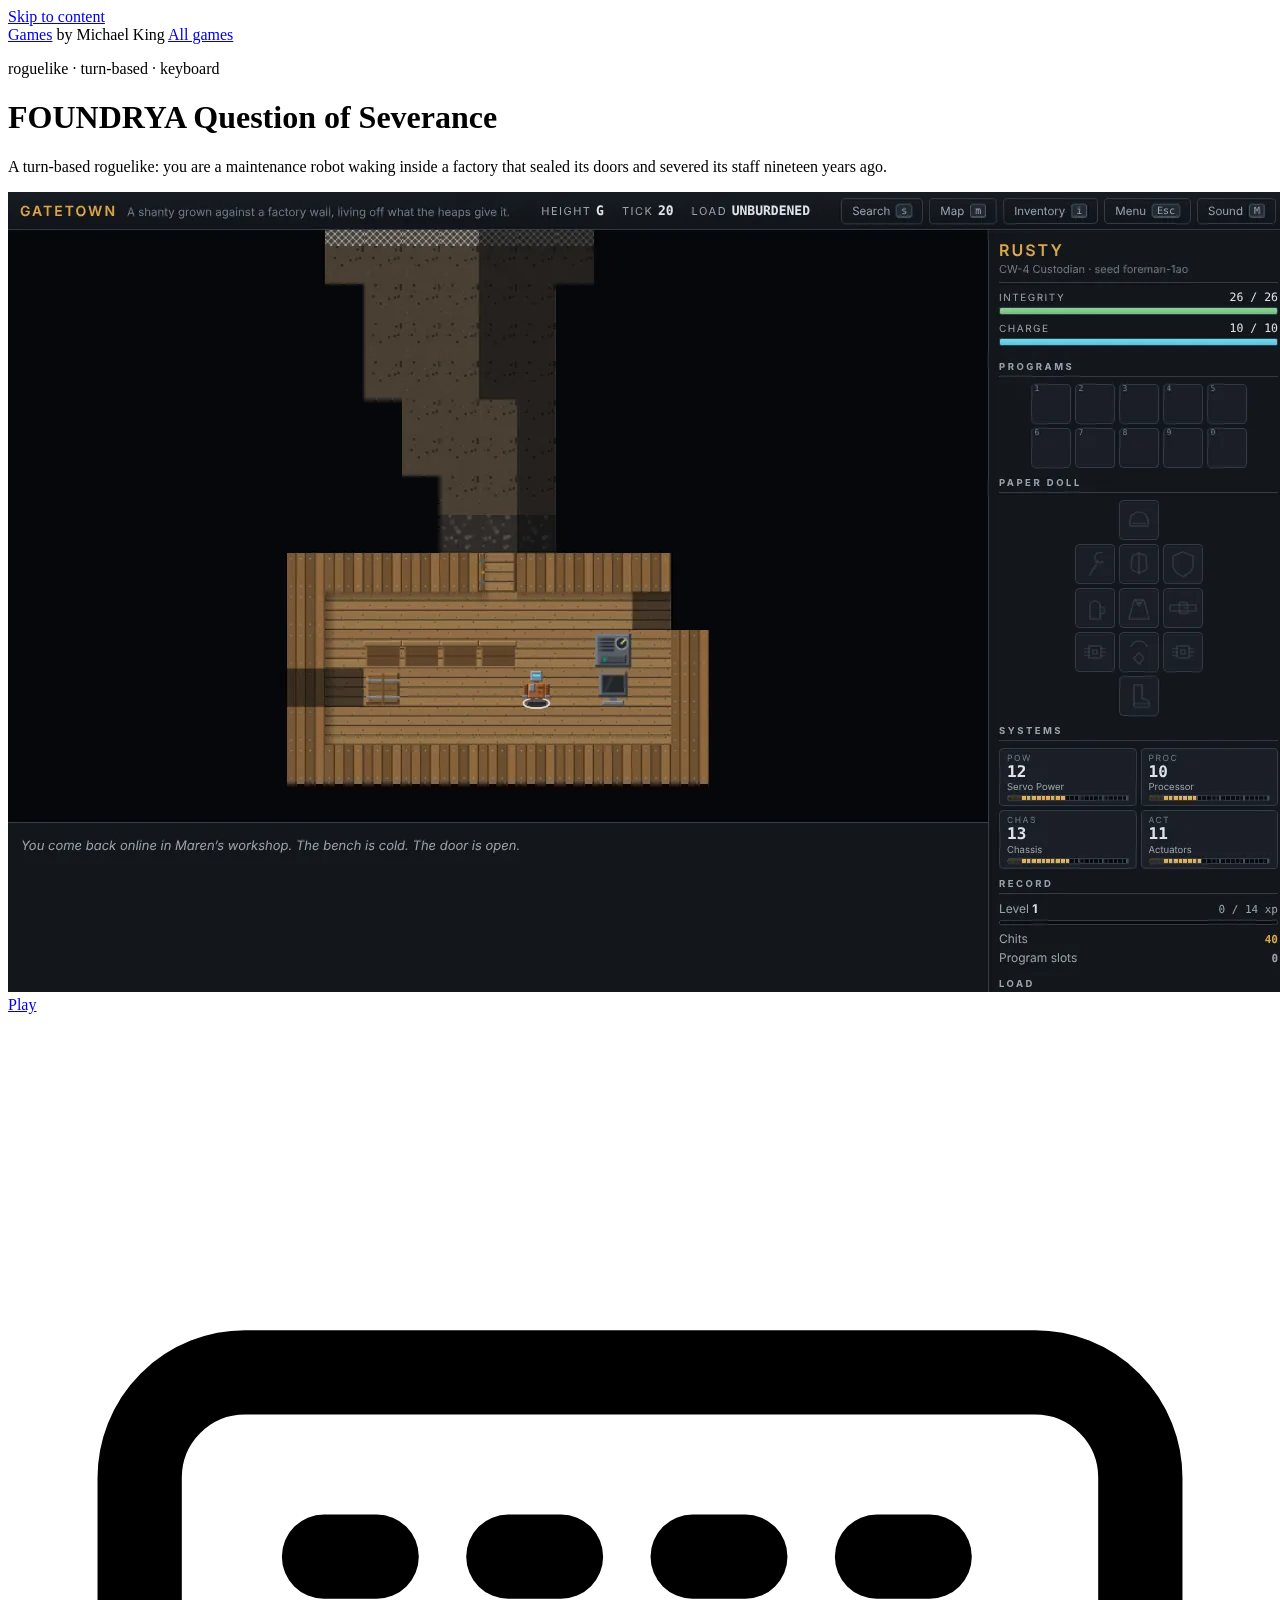
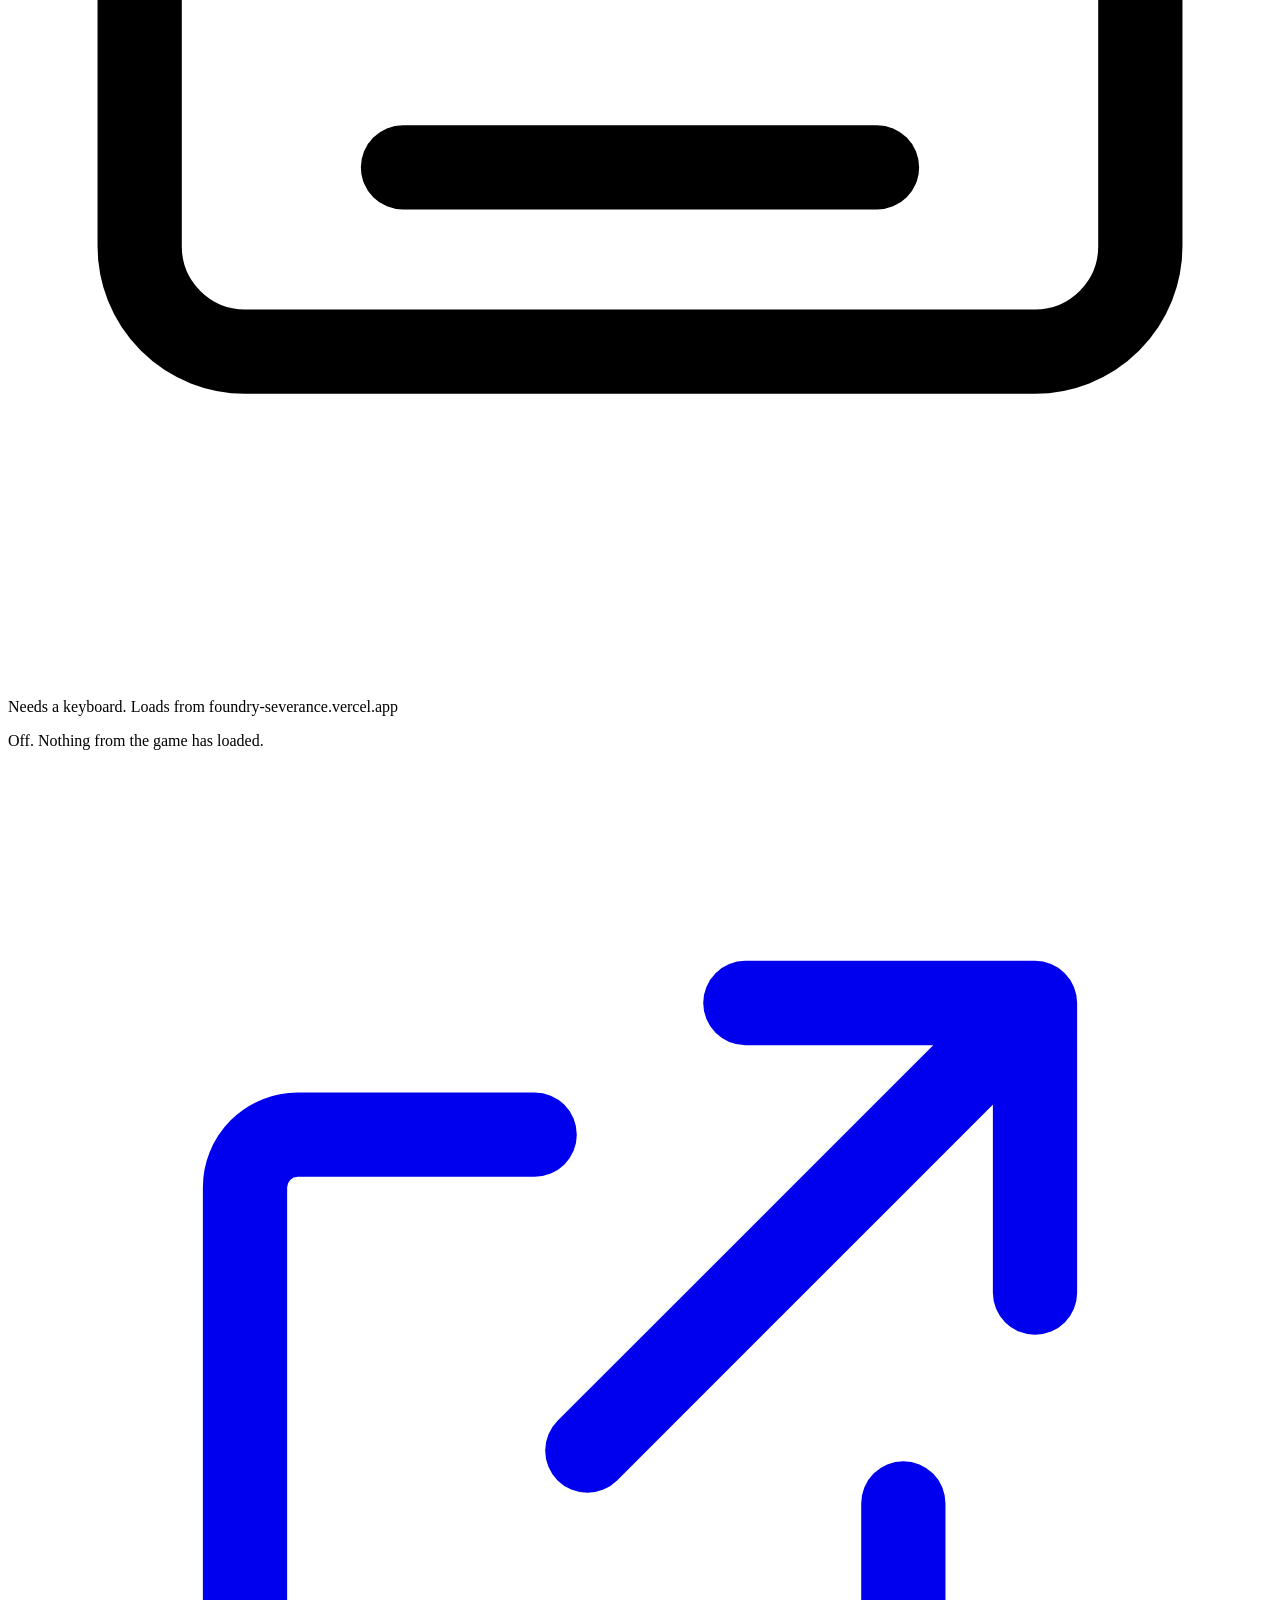
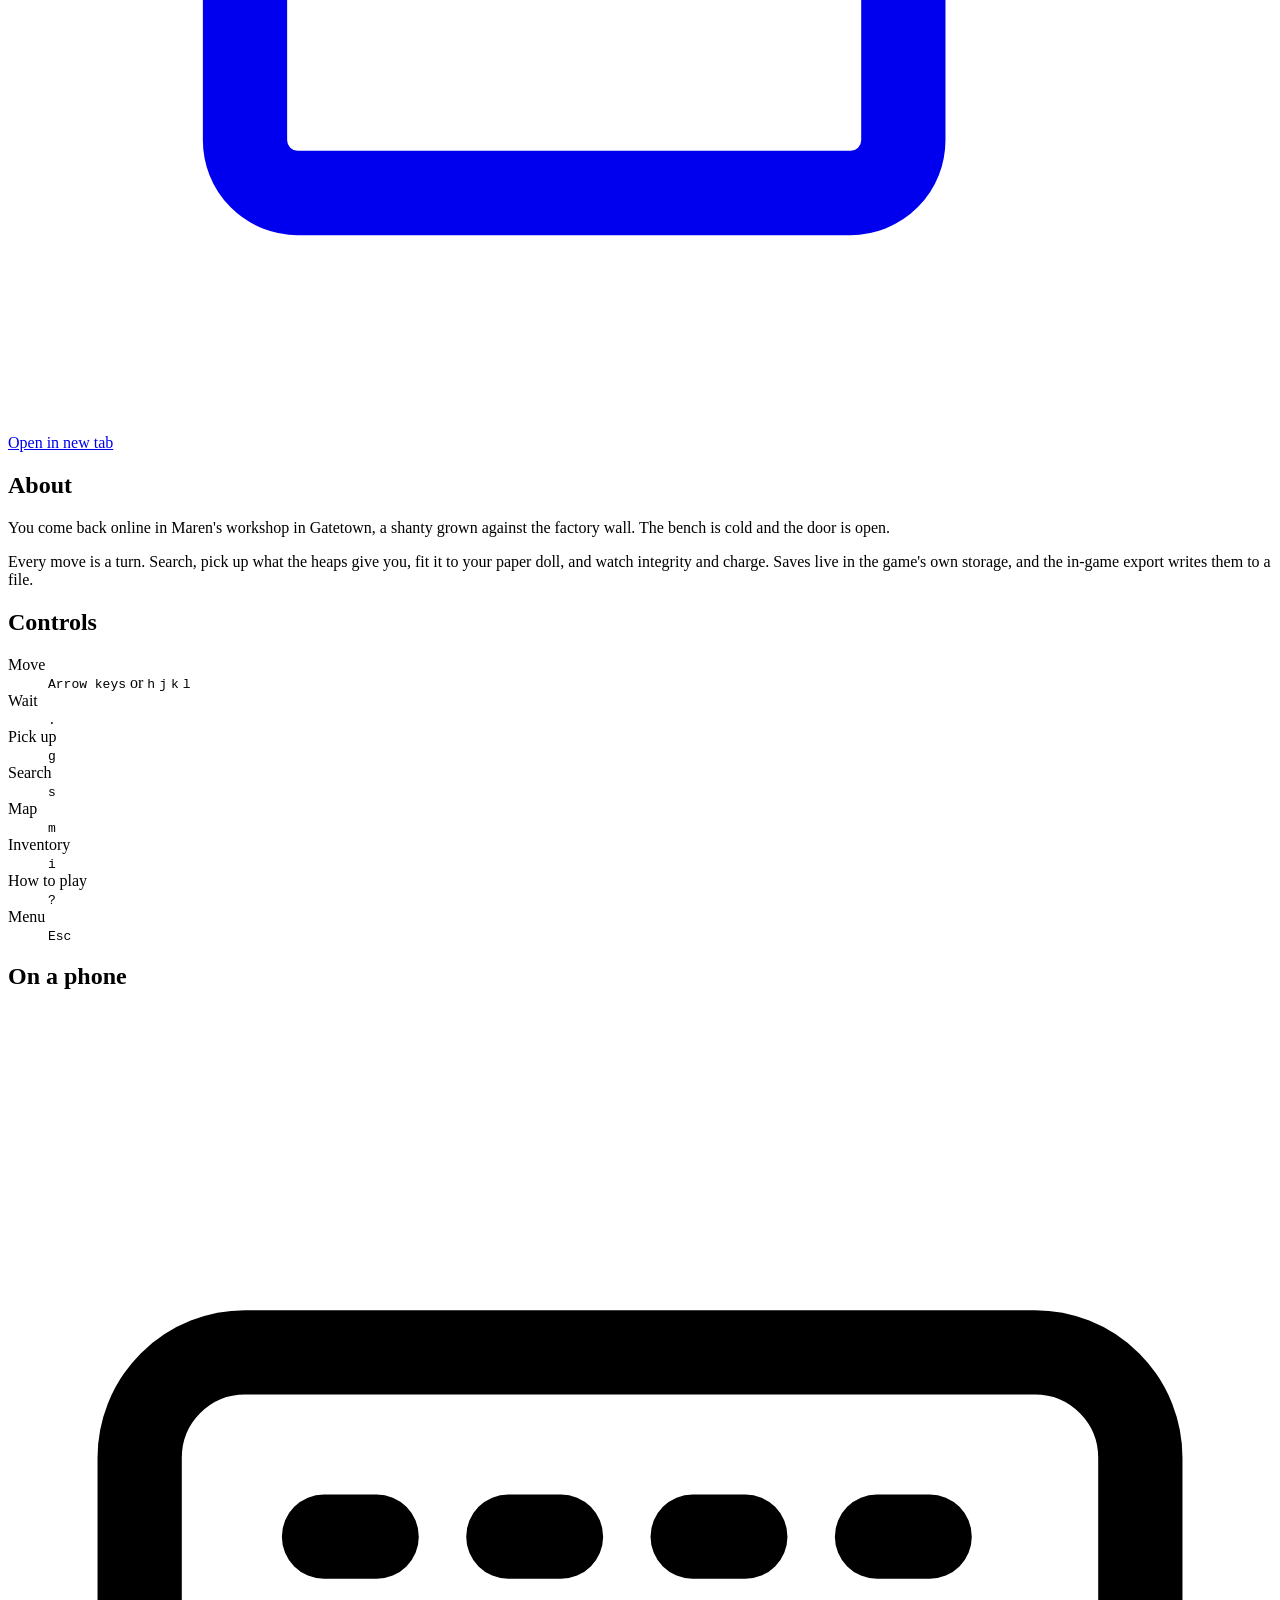
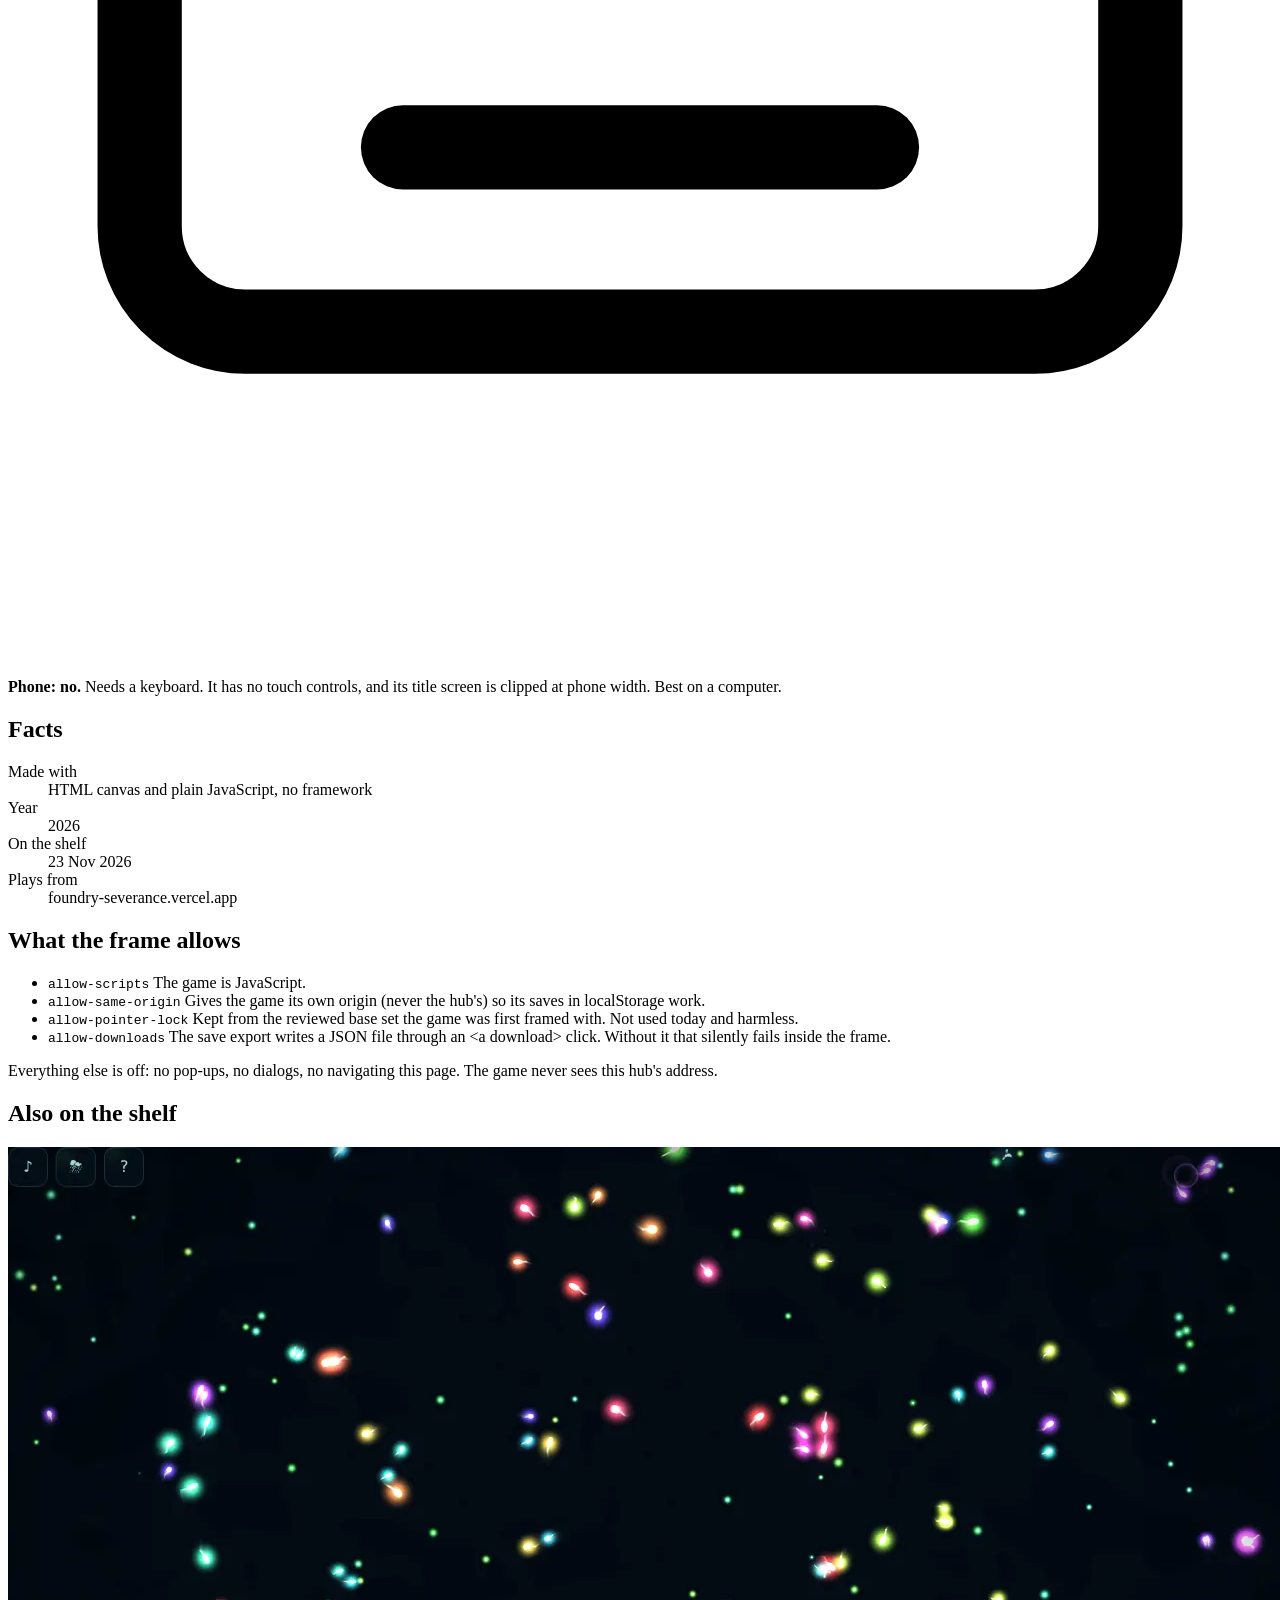
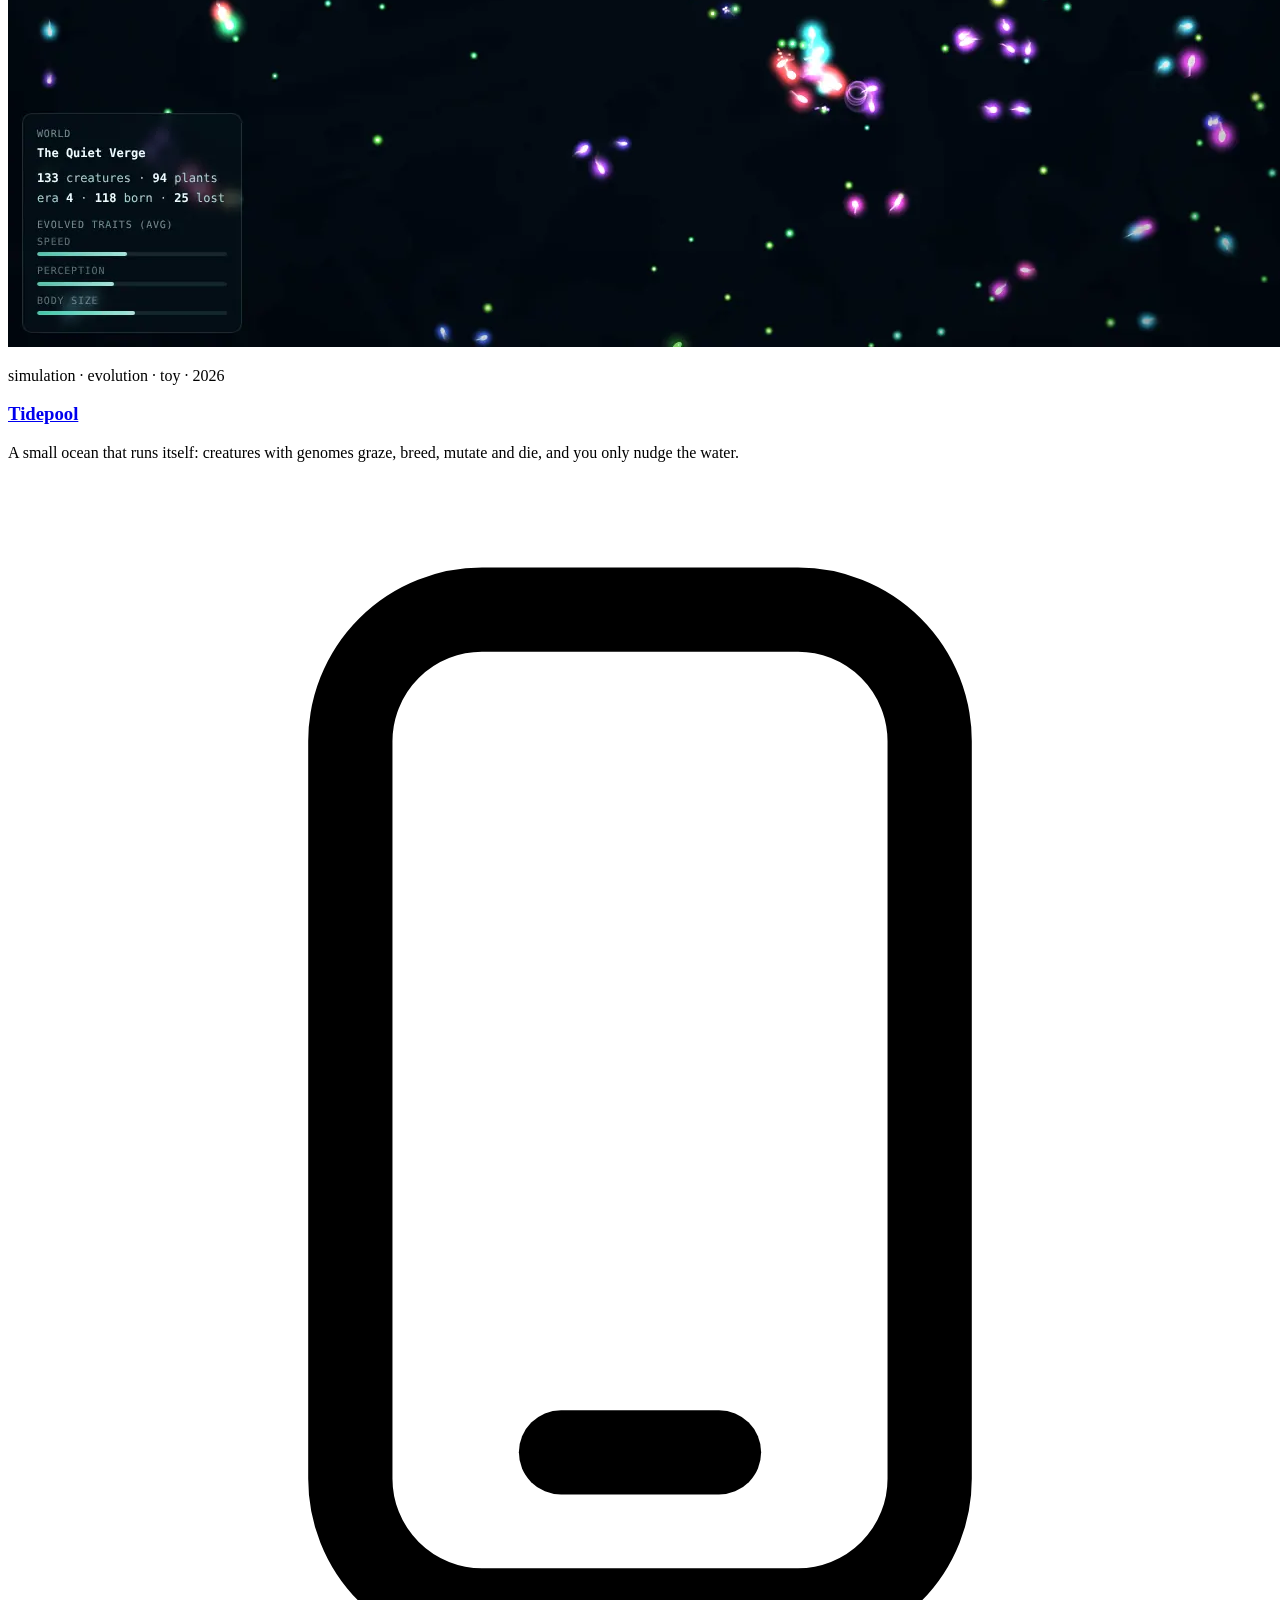
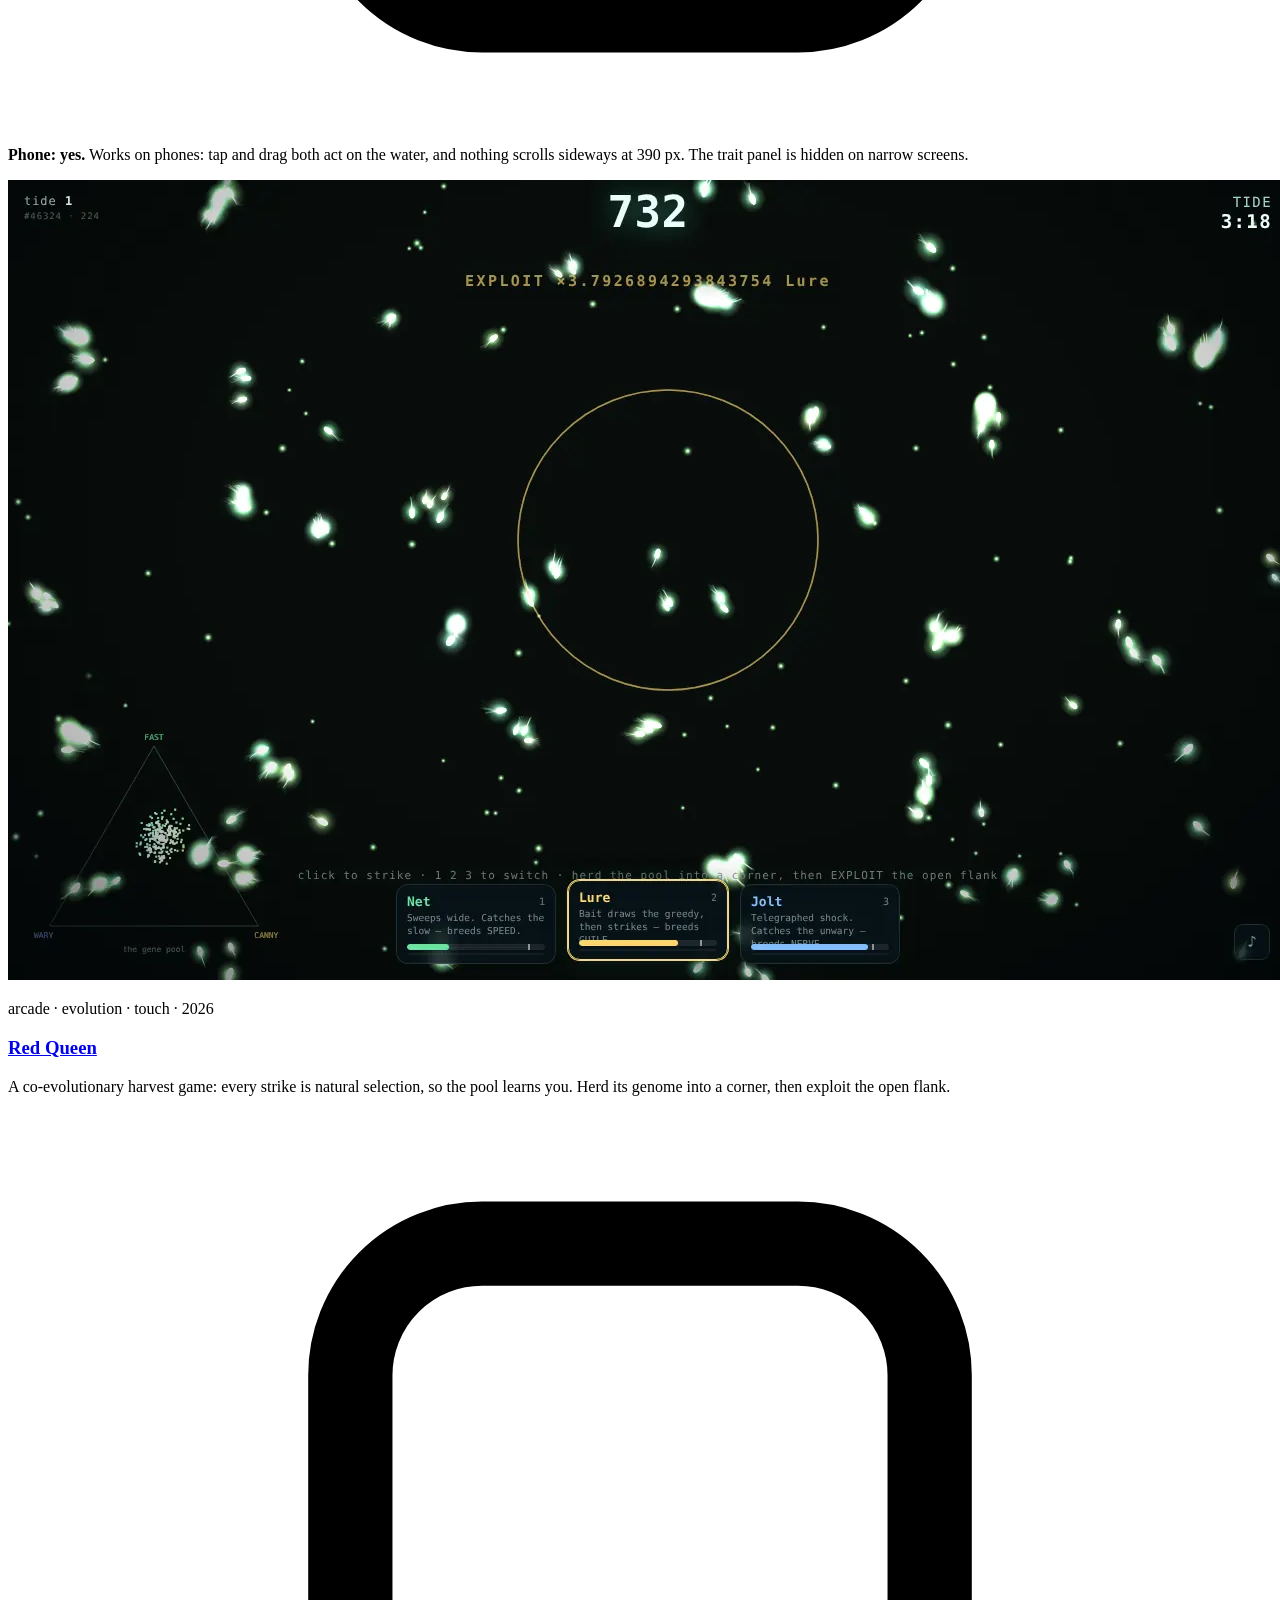
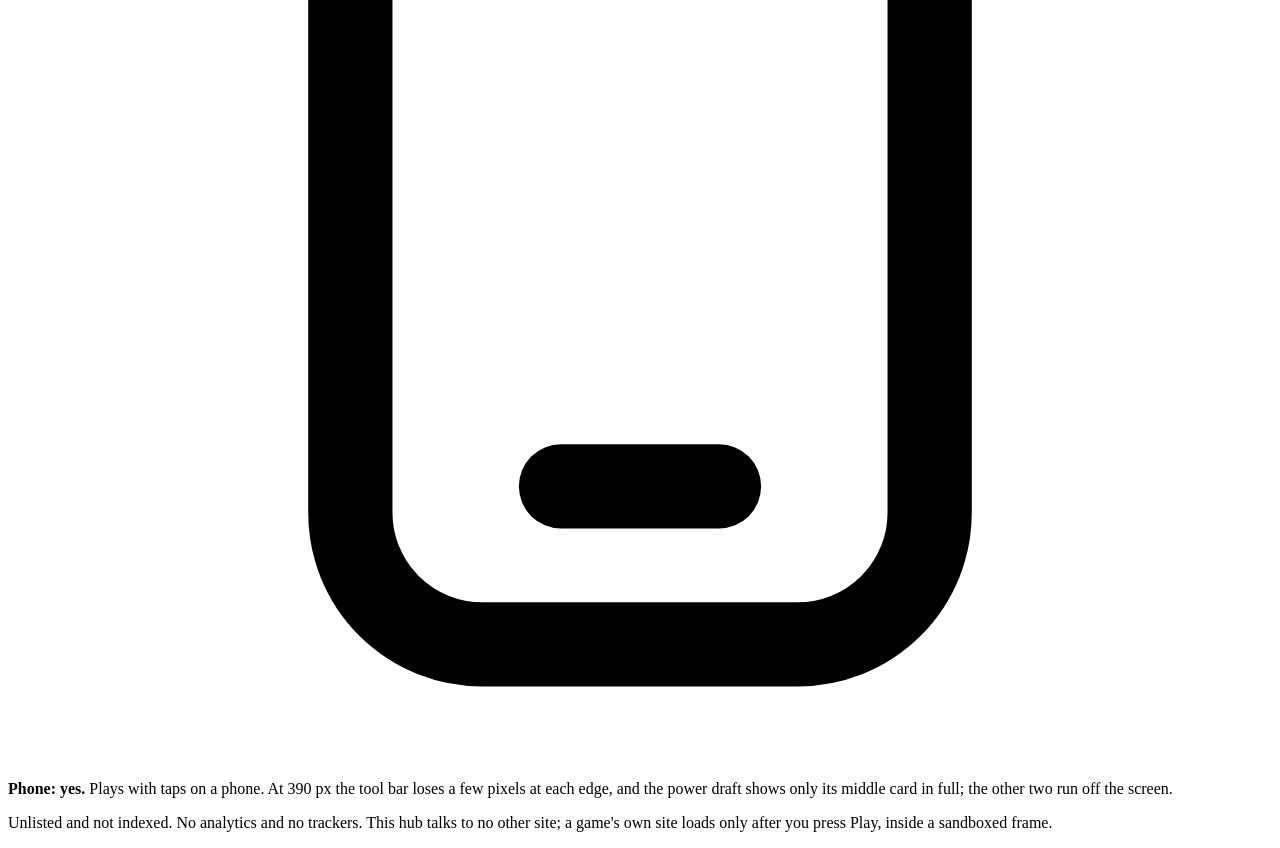
==== public/foundry-severance/index.html @ db38a4b6 "Games hub: manifest-driven static site for games.michaelking.systems Three published games (FOUNDRY," ====
<!doctype html>
<html lang="en">
<head>
<meta charset="utf-8">
<meta name="viewport" content="width=device-width, initial-scale=1">
<meta name="robots" content="noindex, nofollow">
<meta name="referrer" content="no-referrer">
<meta name="color-scheme" content="light dark">
<title>FOUNDRY: A Question of Severance · Games</title>
<meta name="description" content="A turn-based roguelike: you are a maintenance robot waking inside a factory that sealed its doors and severed its staff nineteen years ago.">
<link rel="icon" href="/icon.svg" type="image/svg+xml">
<link rel="preload" href="/fonts/big-shoulders-display-800.woff2" as="font" type="font/woff2" crossorigin>
<link rel="preload" href="/fonts/atkinson-hyperlegible-next-var.woff2" as="font" type="font/woff2" crossorigin>
<link rel="stylesheet" href="/style.css">
<script src="/hub.js" defer></script>
</head>
<body class="p-game">
<a class="skip" href="#main">Skip to content</a>
<header class="mast">
  <a class="brand" href="/"><span class="brand-led" aria-hidden="true"></span><span class="brand-word">Games</span></a>
  <span class="mast-by">by Michael King</span>
  <a class="mast-back" href="/">All games</a>
</header>
<main id="main" class="game g-foundry-severance mob-no">
<div class="game-head">
  <p class="kicker">roguelike · turn-based · keyboard</p>
  <h1 class="game-title">FOUNDRY<span class="game-sub">A Question of Severance</span></h1>
  <p class="game-line">A turn-based roguelike: you are a maintenance robot waking inside a factory that sealed its doors and severed its staff nineteen years ago.</p>
</div>
<section class="console" aria-label="Play FOUNDRY" data-console data-url="https://foundry-severance.vercel.app/" data-title="FOUNDRY: A Question of Severance" data-sandbox="allow-scripts allow-same-origin allow-pointer-lock allow-downloads" data-allow="">
  <div class="bezel">
    <div class="screen" data-screen>
      <img class="poster" src="/shots/foundry-severance.webp" width="1280" height="800" alt="FOUNDRY in play: a robot standing in a wooden workshop in Gatetown, with integrity, charge and systems panels on the right." fetchpriority="high" decoding="async">
      <div class="insert" data-insert>
        <a class="play" href="https://foundry-severance.vercel.app/" data-play><span class="play-led" aria-hidden="true"></span>Play</a>
        <p class="insert-note"><svg class="ico" viewBox="0 0 24 24" aria-hidden="true" focusable="false"><rect x="2.5" y="6.5" width="19" height="11" rx="2" fill="none" stroke="currentColor" stroke-width="1.6"/><path d="M6 10h1M9.5 10h1M13 10h1M16.5 10h1M7.5 14h9" stroke="currentColor" stroke-width="1.6" stroke-linecap="round"/></svg><span>Needs a keyboard.</span> Loads from <span class="mono">foundry-severance.vercel.app</span></p>
      </div>
      <button class="exit-fs" type="button" data-exit hidden>Exit full screen</button>
    </div>
  </div>
  <div class="deck">
    <span class="led" aria-hidden="true"></span>
    <p class="state" data-state role="status">Off. Nothing from the game has loaded.</p>
    <div class="deck-btns">
      <button type="button" data-fs hidden>Full screen</button>
      <button type="button" class="stop" data-stop hidden>Stop</button>
      <a class="newtab" href="https://foundry-severance.vercel.app/" target="_blank" rel="noopener noreferrer"><svg class="ico" viewBox="0 0 24 24" aria-hidden="true" focusable="false"><path d="M14 4.5h5.5V10M19.5 4.5 11 13M17 14v4.5a1 1 0 0 1-1 1H5.5a1 1 0 0 1-1-1V8a1 1 0 0 1 1-1H10" fill="none" stroke="currentColor" stroke-width="1.6" stroke-linecap="round" stroke-linejoin="round"/></svg>Open in new tab</a>
    </div>
  </div>
  <p class="hint" data-hint hidden>Keys go to the game. If they stop, click the game. In full screen, Esc leaves full screen first.</p>
</section>
<div class="game-body">
  <div class="game-main">
    <section class="about" aria-labelledby="about-h">
      <h2 class="sec-h" id="about-h">About</h2>
      <p>You come back online in Maren's workshop in Gatetown, a shanty grown against the factory wall. The bench is cold and the door is open.</p>
      <p>Every move is a turn. Search, pick up what the heaps give you, fit it to your paper doll, and watch integrity and charge. Saves live in the game's own storage, and the in-game export writes them to a file.</p>
    </section>
    <section class="controls" aria-labelledby="controls-h">
      <h2 class="sec-h" id="controls-h">Controls</h2>
      <dl class="keys">
        <div><dt>Move</dt><dd><kbd>Arrow keys</kbd> <span class="or">or</span> <kbd>h</kbd> <kbd>j</kbd> <kbd>k</kbd> <kbd>l</kbd></dd></div>
        <div><dt>Wait</dt><dd><kbd>.</kbd></dd></div>
        <div><dt>Pick up</dt><dd><kbd>g</kbd></dd></div>
        <div><dt>Search</dt><dd><kbd>s</kbd></dd></div>
        <div><dt>Map</dt><dd><kbd>m</kbd></dd></div>
        <div><dt>Inventory</dt><dd><kbd>i</kbd></dd></div>
        <div><dt>How to play</dt><dd><kbd>?</kbd></dd></div>
        <div><dt>Menu</dt><dd><kbd>Esc</kbd></dd></div>
      </dl>
    </section>
  </div>
  <aside class="rail">
    <section class="rail-card phone-card" aria-labelledby="phone-h">
      <h2 class="rail-h" id="phone-h">On a phone</h2>
      <p class="phone phone-no"><svg class="ico" viewBox="0 0 24 24" aria-hidden="true" focusable="false"><rect x="2.5" y="6.5" width="19" height="11" rx="2" fill="none" stroke="currentColor" stroke-width="1.6"/><path d="M6 10h1M9.5 10h1M13 10h1M16.5 10h1M7.5 14h9" stroke="currentColor" stroke-width="1.6" stroke-linecap="round"/></svg><span><b>Phone: no.</b> Needs a keyboard. It has no touch controls, and its title screen is clipped at phone width. Best on a computer.</span></p>
    </section>
    <section class="rail-card" aria-labelledby="facts-h">
      <h2 class="rail-h" id="facts-h">Facts</h2>
      <dl class="facts">
        <div><dt>Made with</dt><dd>HTML canvas and plain JavaScript, no framework</dd></div>
        <div><dt>Year</dt><dd>2026</dd></div>
        <div><dt>On the shelf</dt><dd>23 Nov 2026</dd></div>
        <div><dt>Plays from</dt><dd class="mono">foundry-severance.vercel.app</dd></div>
      </dl>
    </section>
    <section class="rail-card" aria-labelledby="frame-h">
      <h2 class="rail-h" id="frame-h">What the frame allows</h2>
      <ul class="flags">
        <li><code>allow-scripts</code> The game is JavaScript.</li>
        <li><code>allow-same-origin</code> Gives the game its own origin (never the hub's) so its saves in localStorage work.</li>
        <li><code>allow-pointer-lock</code> Kept from the reviewed base set the game was first framed with. Not used today and harmless.</li>
        <li><code>allow-downloads</code> The save export writes a JSON file through an &lt;a download&gt; click. Without it that silently fails inside the frame.</li>
      </ul>
      <p class="flags-rest">Everything else is off: no pop-ups, no dialogs, no navigating this page. The game never sees this hub's address.</p>
    </section>
  </aside>
</div>
<nav class="more" aria-labelledby="more-h">
  <h2 class="sec-h" id="more-h">Also on the shelf</h2>
  <div class="more-row">
<article class="cart g-tidepool">
  <div class="bezel"><div class="screen"><img class="" src="/shots/tidepool.webp" width="1280" height="800" alt="Tidepool running: glowing creatures in many colours drifting among green plants on a dark sea, with the stats panel for The Quiet Basin at bottom left." loading="lazy" decoding="async"></div><span class="led" aria-hidden="true"></span></div>
  <div class="plate">
    <p class="cart-meta">simulation · evolution · toy · 2026</p>
    <h3 class="cart-title"><a href="/tidepool/">Tidepool</a></h3>
    
    <p class="cart-line">A small ocean that runs itself: creatures with genomes graze, breed, mutate and die, and you only nudge the water.</p>
    <p class="phone phone-yes"><svg class="ico" viewBox="0 0 24 24" aria-hidden="true" focusable="false"><rect x="6.5" y="2.5" width="11" height="19" rx="2.5" fill="none" stroke="currentColor" stroke-width="1.6"/><path d="M10.5 18.5h3" stroke="currentColor" stroke-width="1.6" stroke-linecap="round"/></svg><span><b>Phone: yes.</b> Works on phones: tap and drag both act on the water, and nothing scrolls sideways at 390 px. The trait panel is hidden on narrow screens.</span></p>
  </div>
</article>
<article class="cart g-red-queen">
  <div class="bezel"><div class="screen"><img class="" src="/shots/red-queen.webp" width="1280" height="800" alt="Red Queen in play: a pale sea of creatures around the Lure's gold strike ring, score 732 at the top, the gene-pool triangle at bottom left and the Net, Lure and Jolt cards along the bottom." loading="lazy" decoding="async"></div><span class="led" aria-hidden="true"></span></div>
  <div class="plate">
    <p class="cart-meta">arcade · evolution · touch · 2026</p>
    <h3 class="cart-title"><a href="/red-queen/">Red Queen</a></h3>
    
    <p class="cart-line">A co-evolutionary harvest game: every strike is natural selection, so the pool learns you. Herd its genome into a corner, then exploit the open flank.</p>
    <p class="phone phone-yes"><svg class="ico" viewBox="0 0 24 24" aria-hidden="true" focusable="false"><rect x="6.5" y="2.5" width="11" height="19" rx="2.5" fill="none" stroke="currentColor" stroke-width="1.6"/><path d="M10.5 18.5h3" stroke="currentColor" stroke-width="1.6" stroke-linecap="round"/></svg><span><b>Phone: yes.</b> Plays with taps on a phone. At 390 px the tool bar loses a few pixels at each edge, and the power draft shows only its middle card in full; the other two run off the screen.</span></p>
  </div>
</article>
  </div>
</nav>
</main>
<footer class="foot">
  <p>Unlisted and not indexed. No analytics and no trackers. This hub talks to no other site; a game's own site loads only after you press Play, inside a sandboxed frame.</p>
</footer>
</body>
</html>
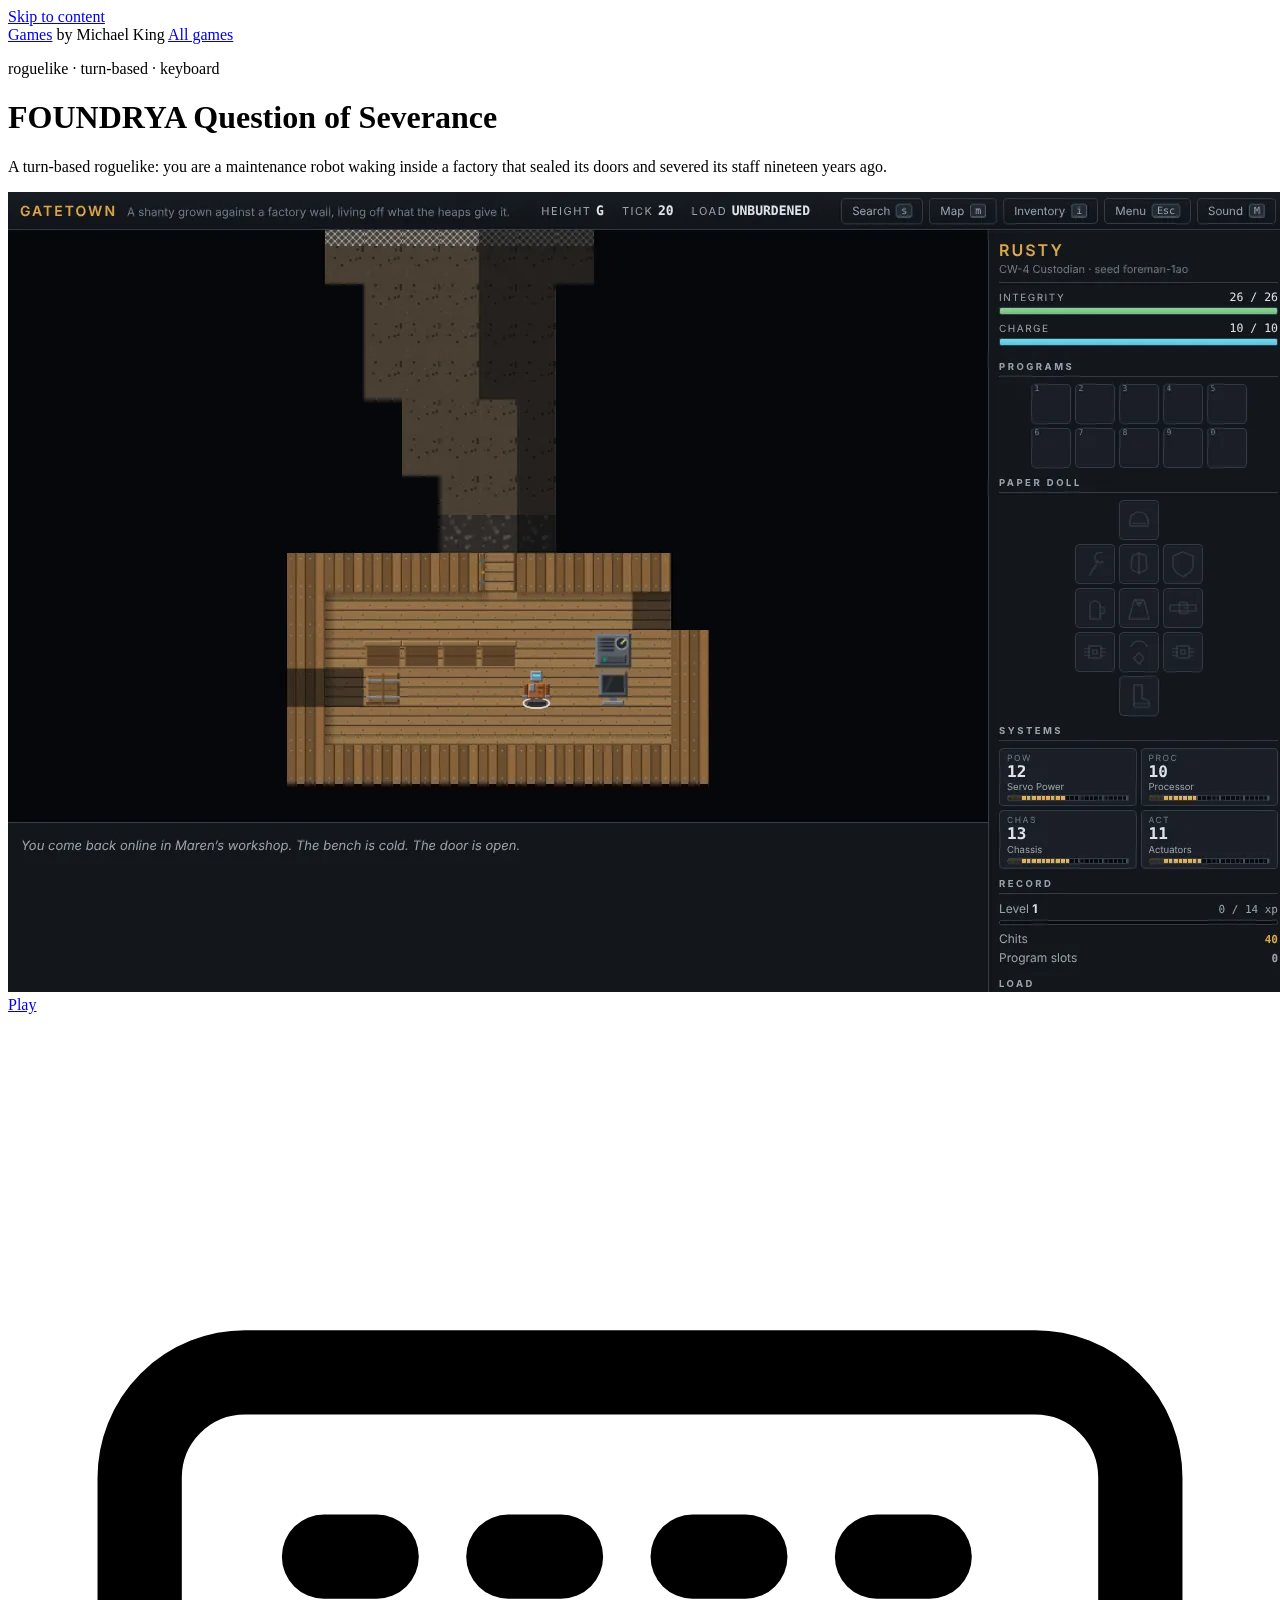
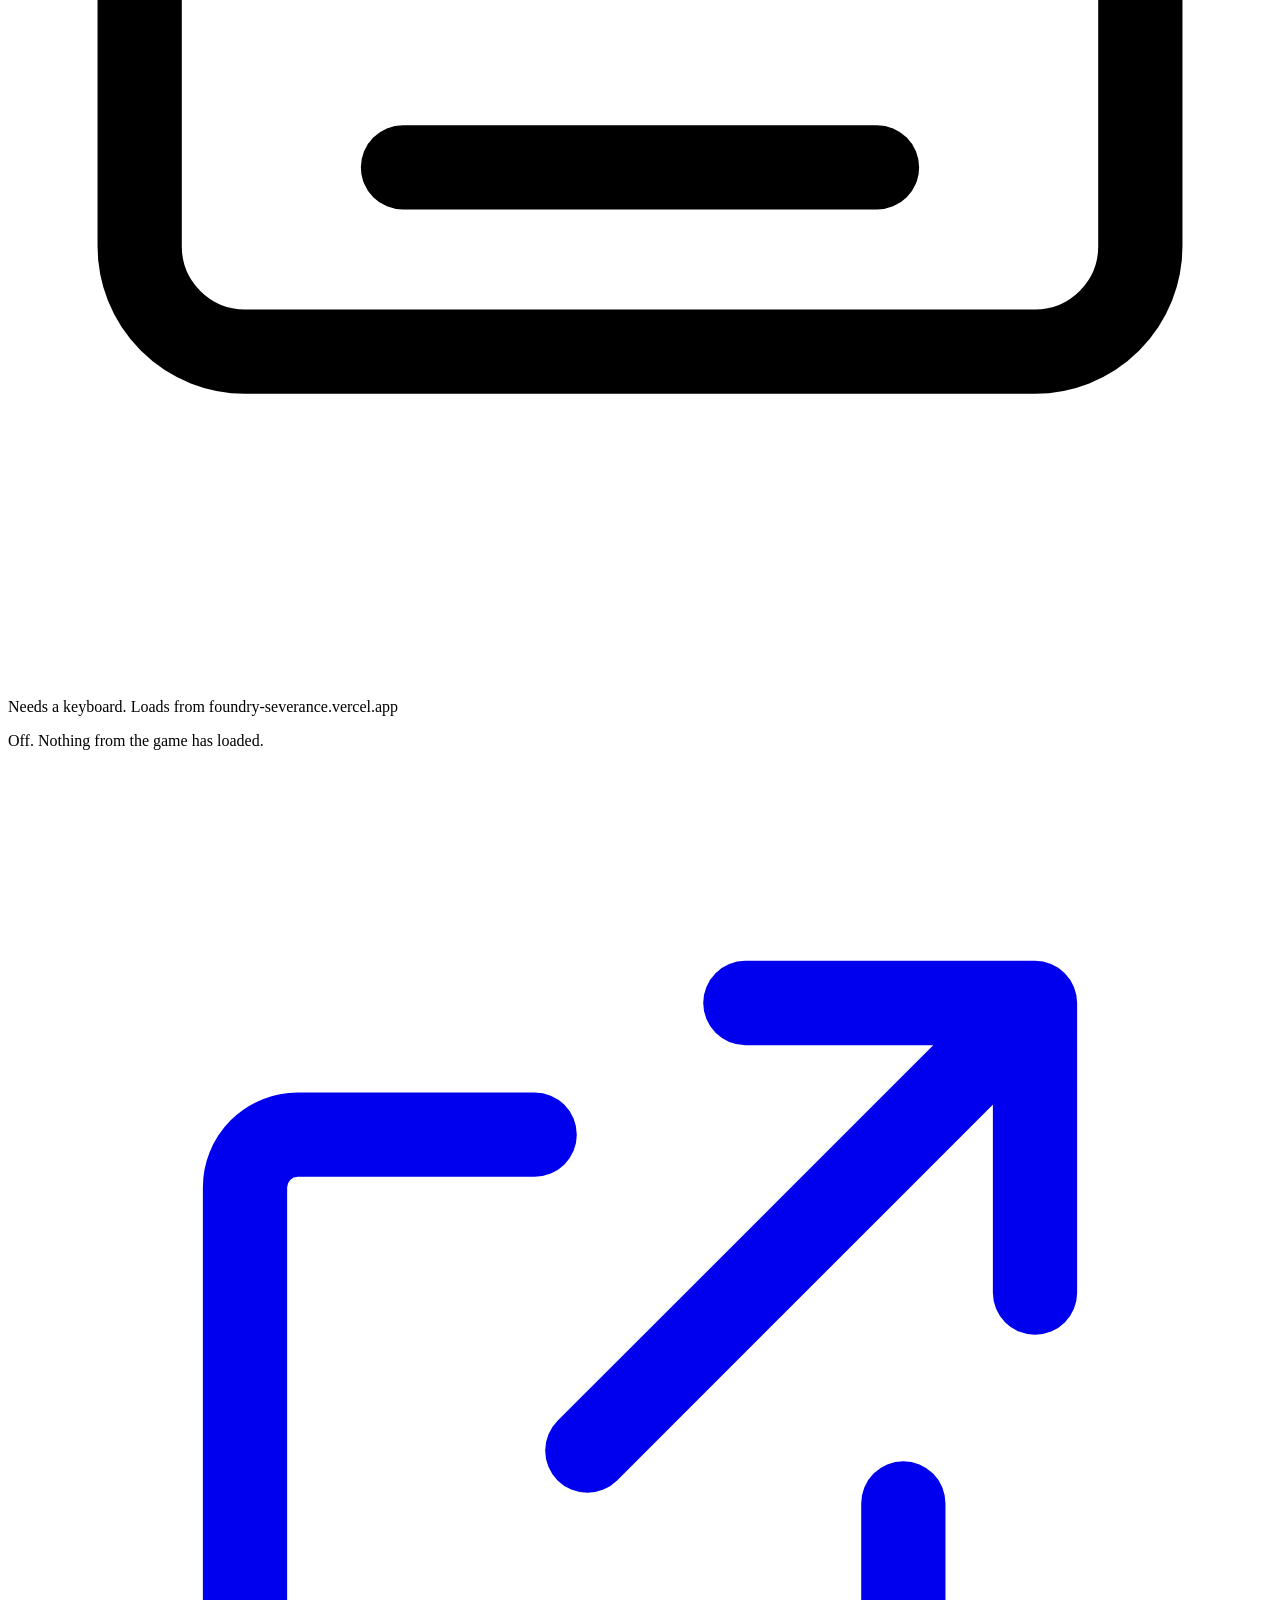
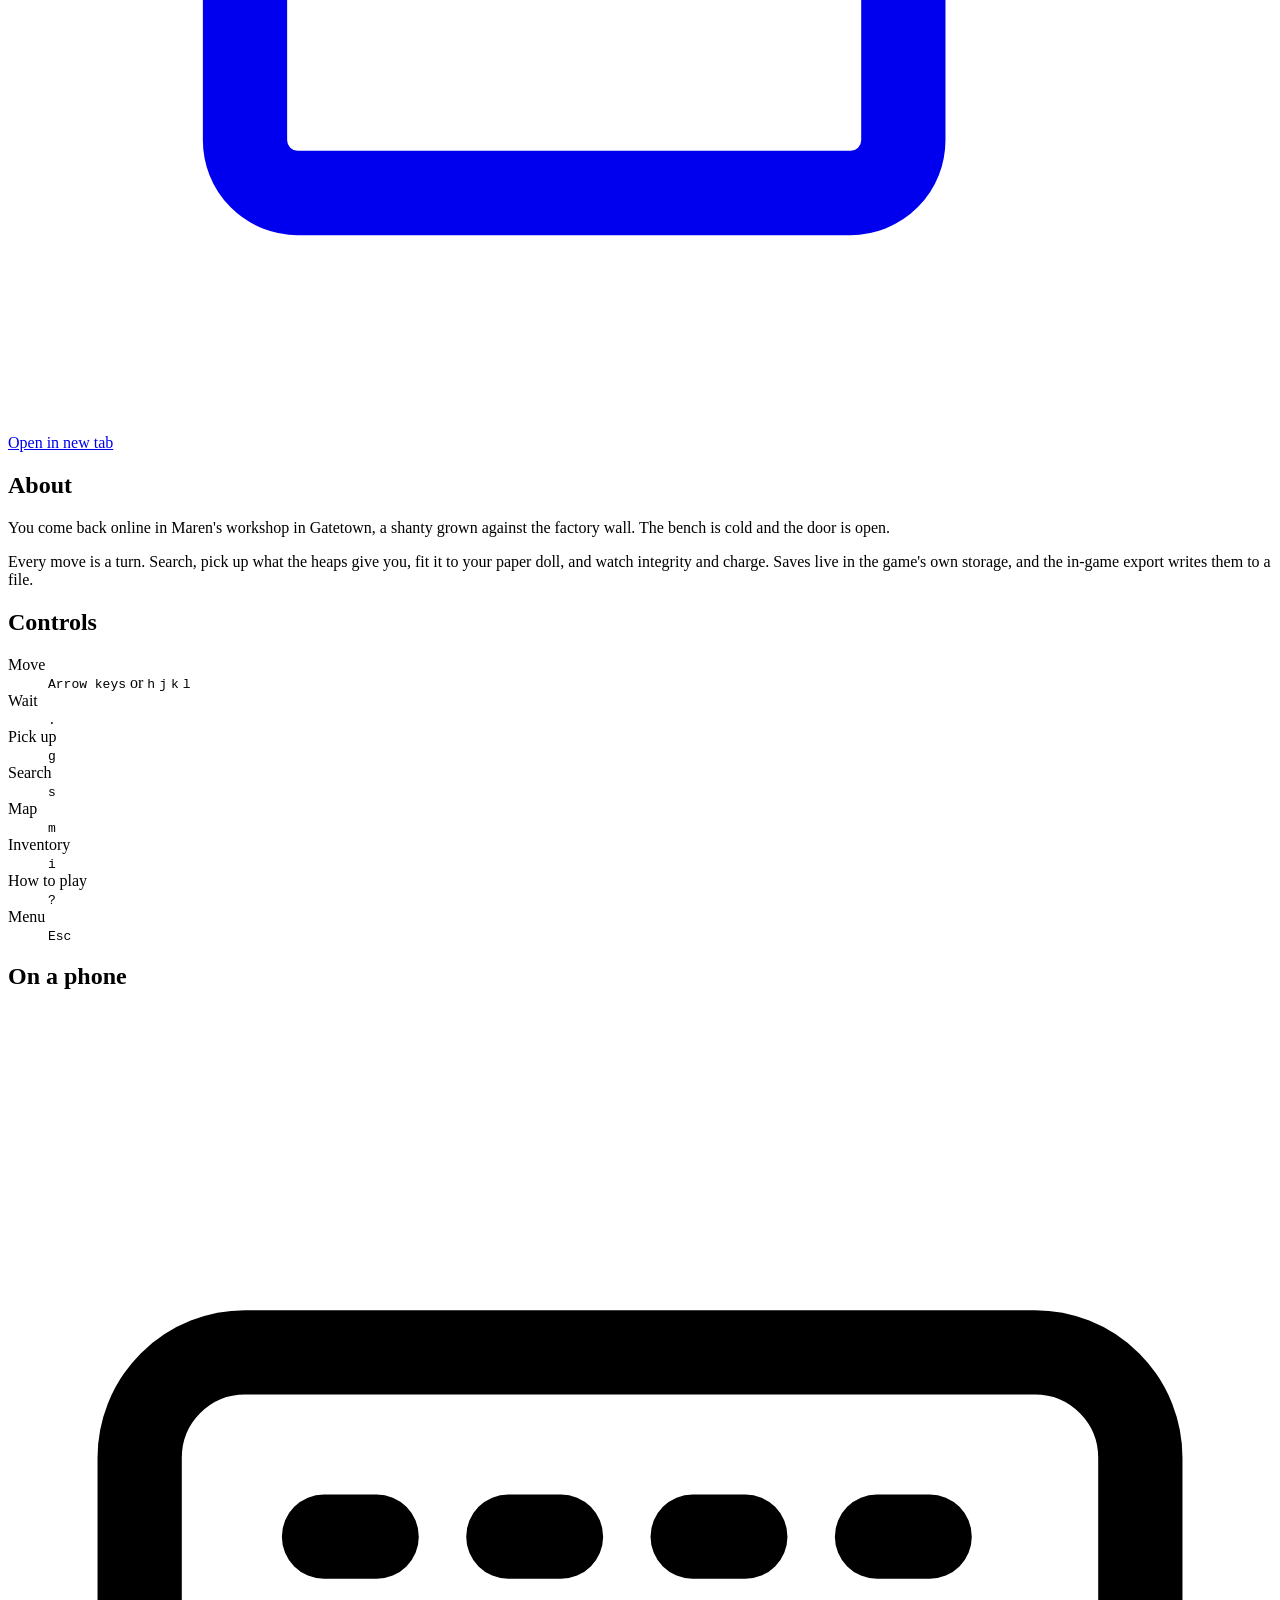
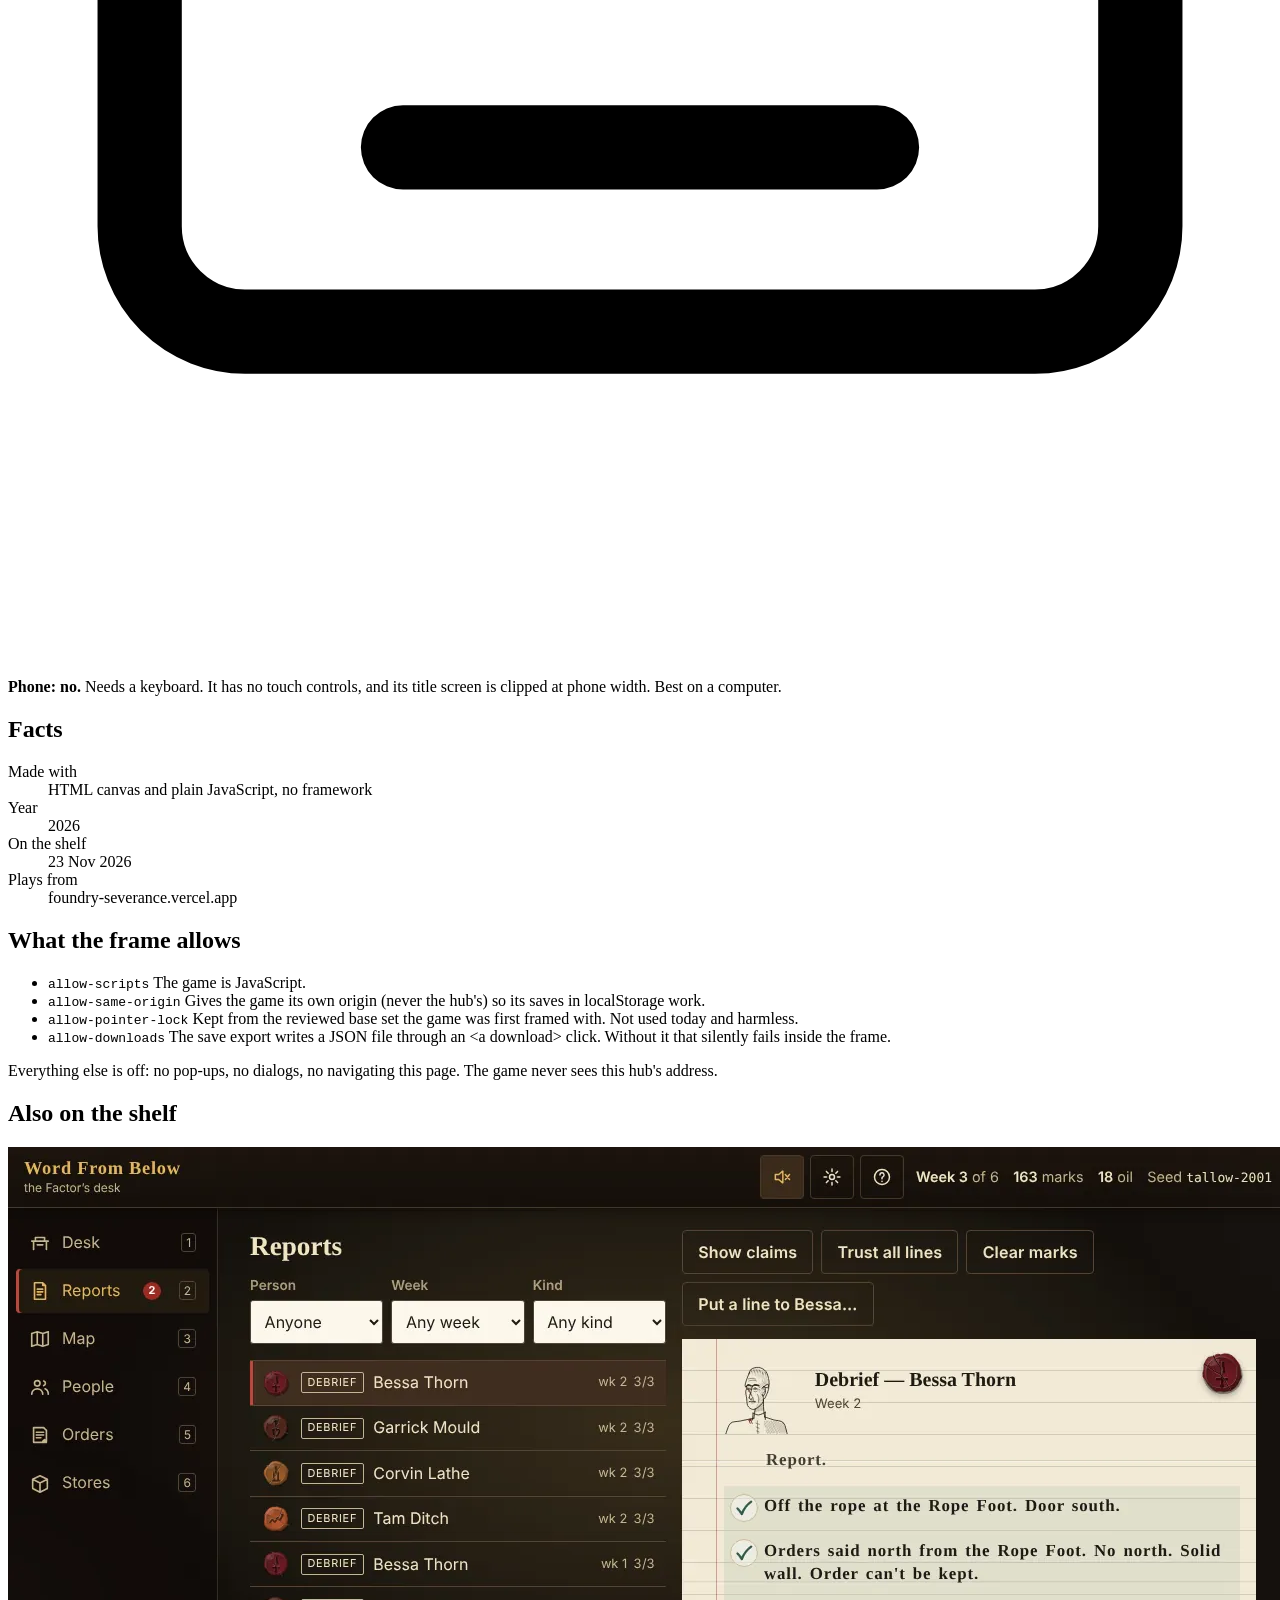
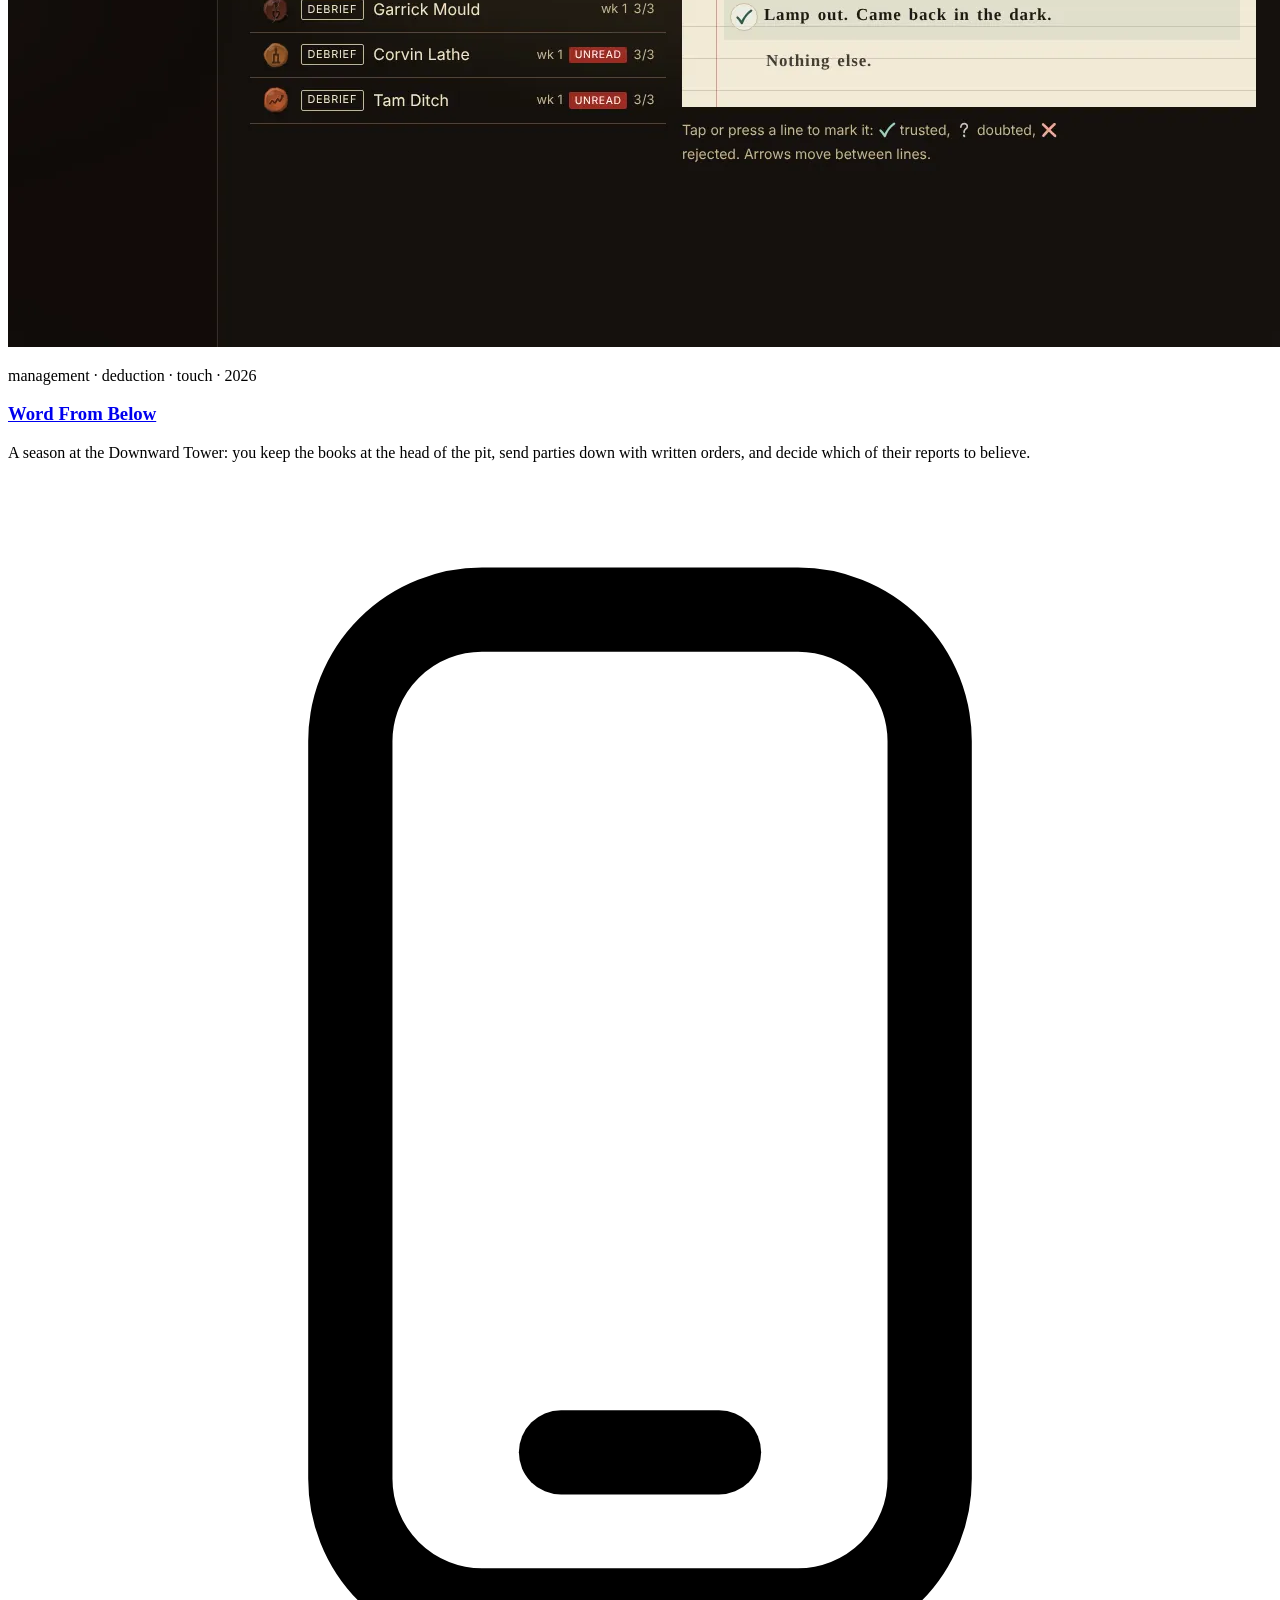
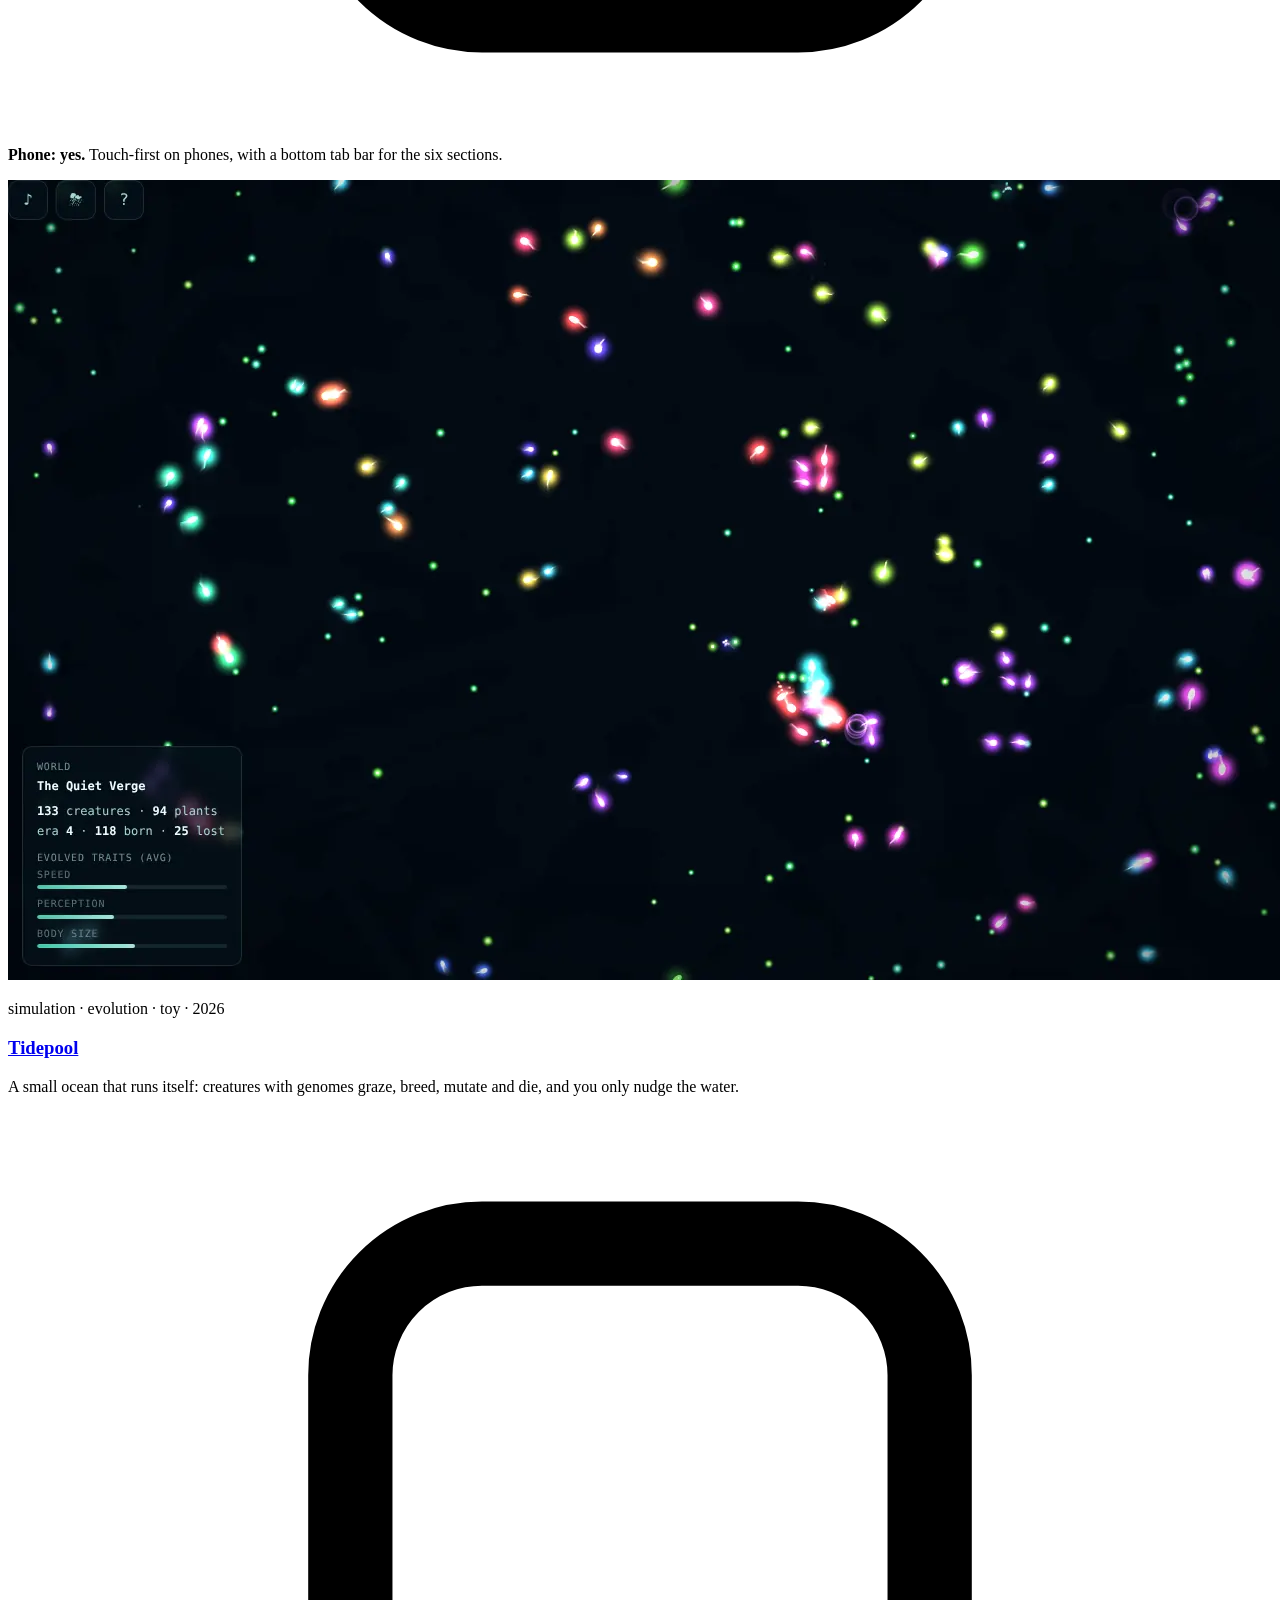
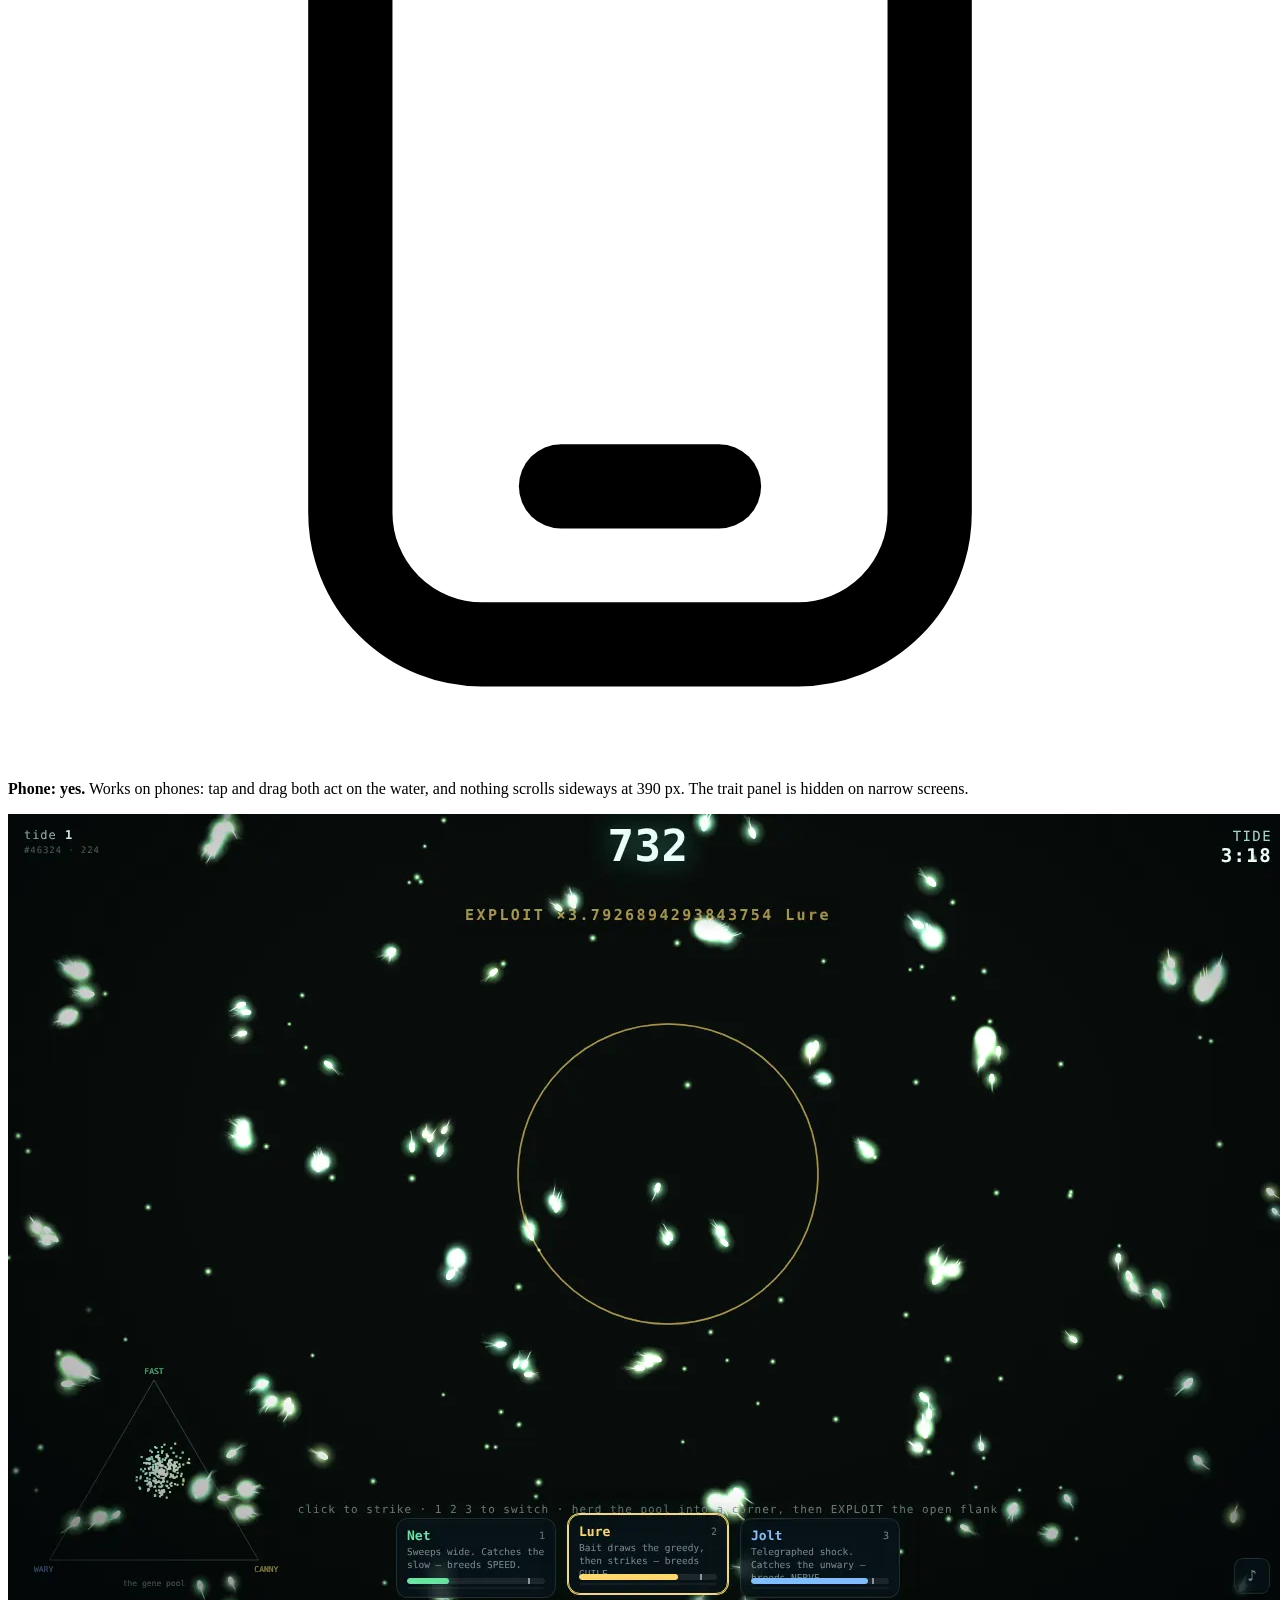
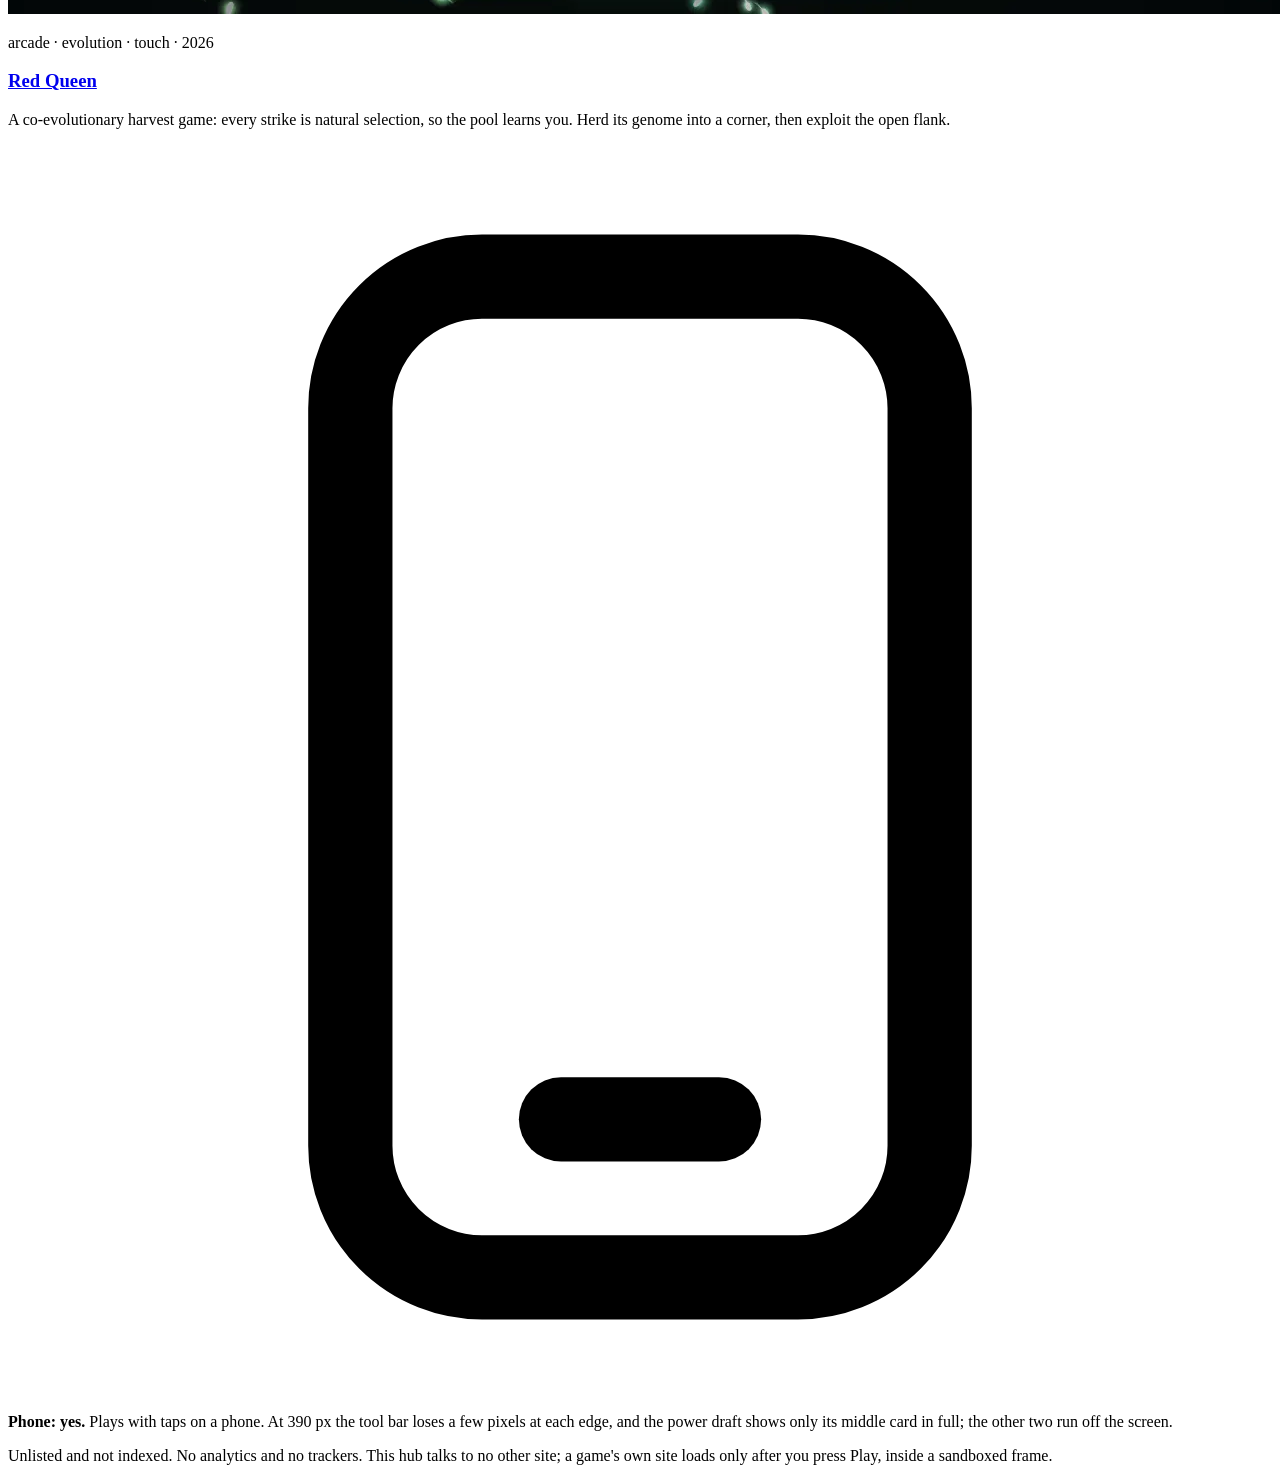
==== commit ae710b92: "Publish Word From Below in the hub (deployed at word-from-below.vercel.app; framing from games.micha" ====
--- a/public/foundry-severance/index.html
+++ b/public/foundry-severance/index.html
@@ -99,6 +99,16 @@
 <nav class="more" aria-labelledby="more-h">
   <h2 class="sec-h" id="more-h">Also on the shelf</h2>
   <div class="more-row">
+<article class="cart g-word-from-below">
+  <div class="bezel"><div class="screen"><img class="" src="/shots/word-from-below.webp" width="1280" height="800" alt="Word From Below in play: the Reports section open on a week 2 debrief from Bessa Thorn, each line marked trusted, beside the section rail." loading="lazy" decoding="async"></div><span class="led" aria-hidden="true"></span></div>
+  <div class="plate">
+    <p class="cart-meta">management · deduction · touch · 2026</p>
+    <h3 class="cart-title"><a href="/word-from-below/">Word From Below</a></h3>
+    
+    <p class="cart-line">A season at the Downward Tower: you keep the books at the head of the pit, send parties down with written orders, and decide which of their reports to believe.</p>
+    <p class="phone phone-yes"><svg class="ico" viewBox="0 0 24 24" aria-hidden="true" focusable="false"><rect x="6.5" y="2.5" width="11" height="19" rx="2.5" fill="none" stroke="currentColor" stroke-width="1.6"/><path d="M10.5 18.5h3" stroke="currentColor" stroke-width="1.6" stroke-linecap="round"/></svg><span><b>Phone: yes.</b> Touch-first on phones, with a bottom tab bar for the six sections.</span></p>
+  </div>
+</article>
 <article class="cart g-tidepool">
   <div class="bezel"><div class="screen"><img class="" src="/shots/tidepool.webp" width="1280" height="800" alt="Tidepool running: glowing creatures in many colours drifting among green plants on a dark sea, with the stats panel for The Quiet Basin at bottom left." loading="lazy" decoding="async"></div><span class="led" aria-hidden="true"></span></div>
   <div class="plate">
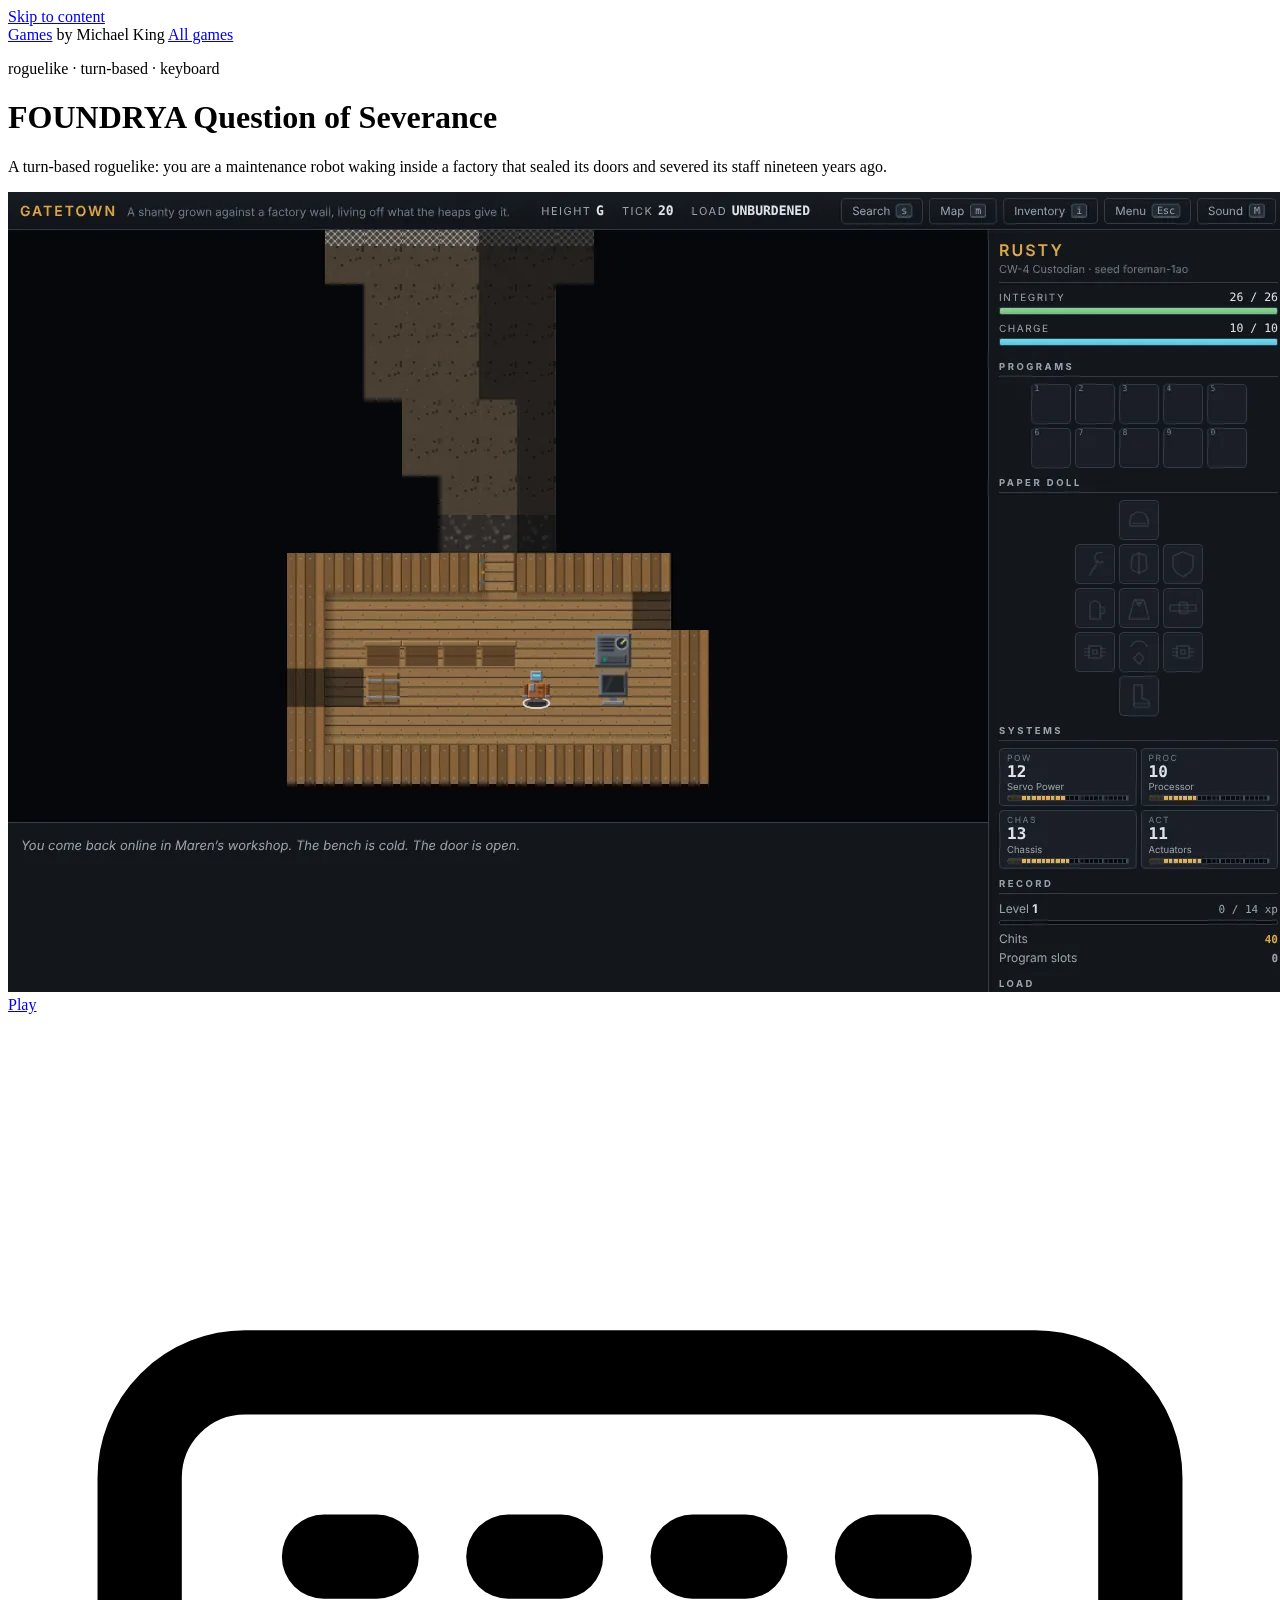
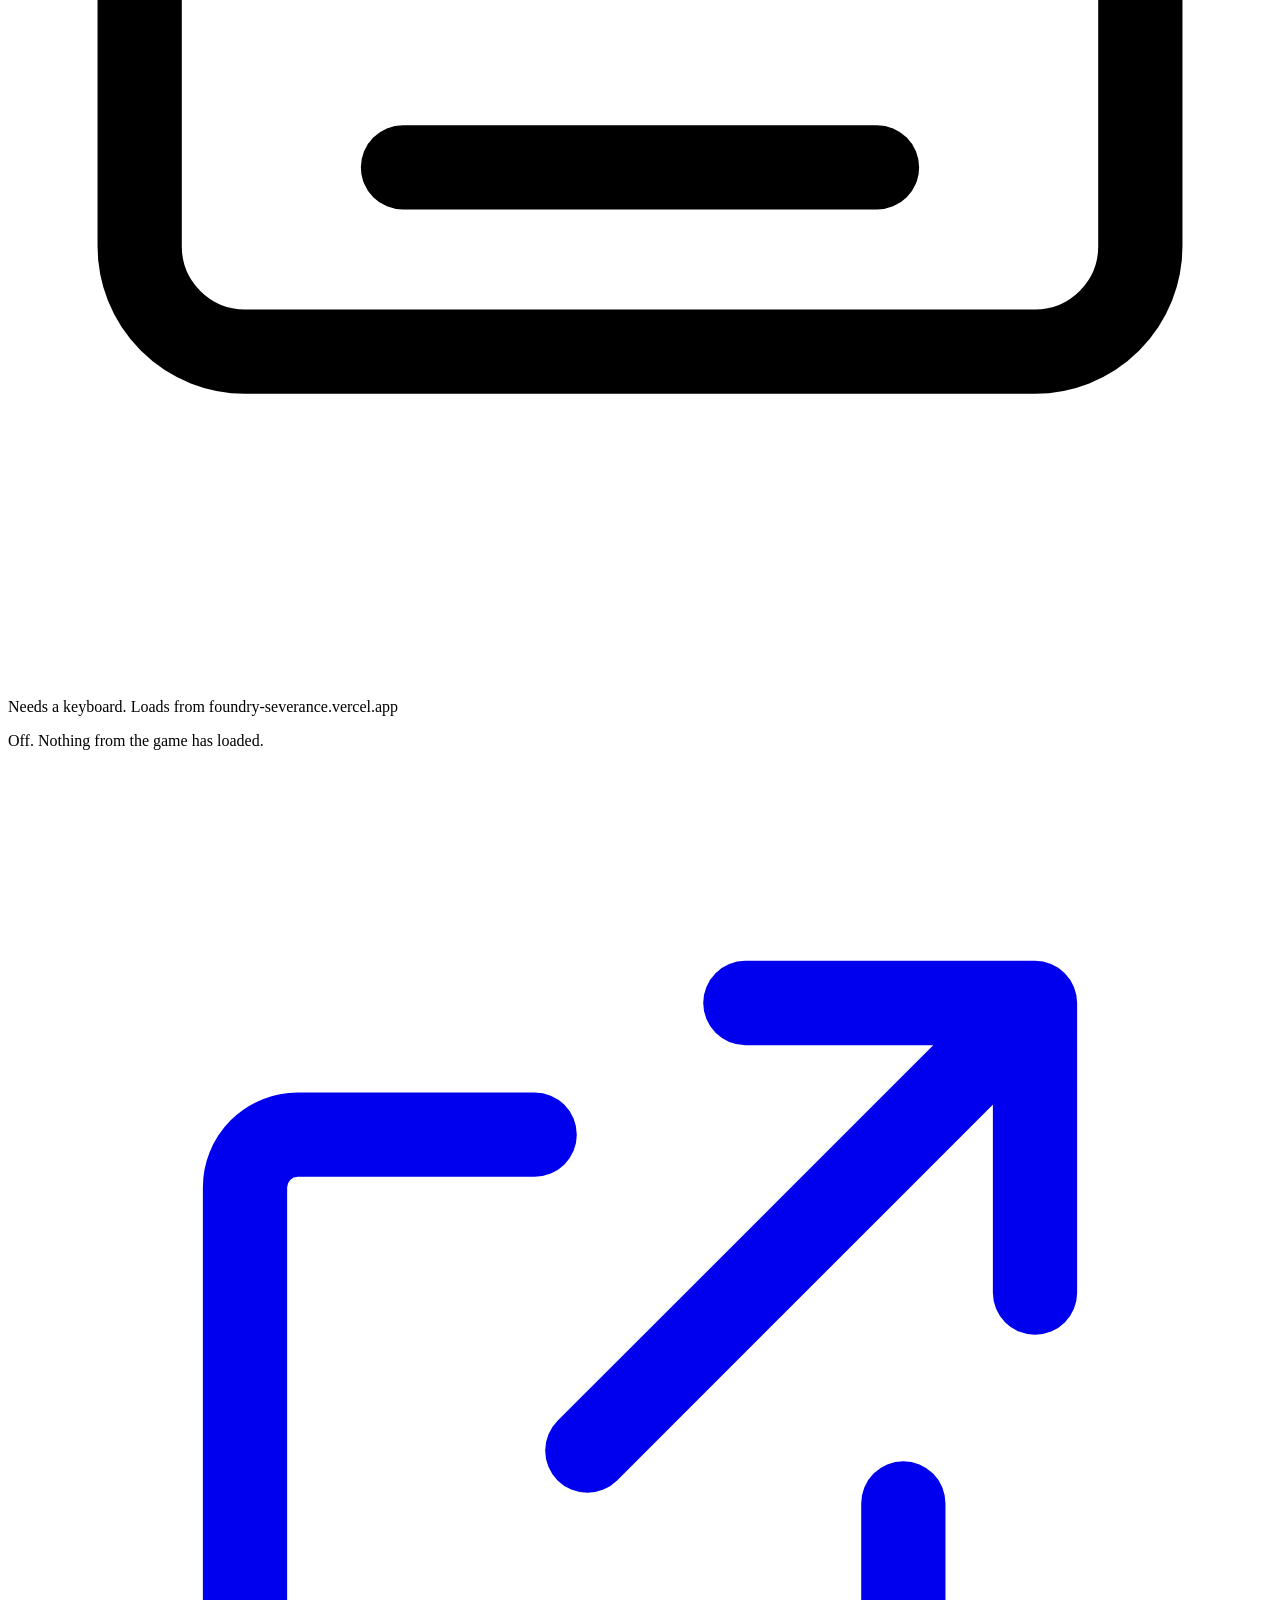
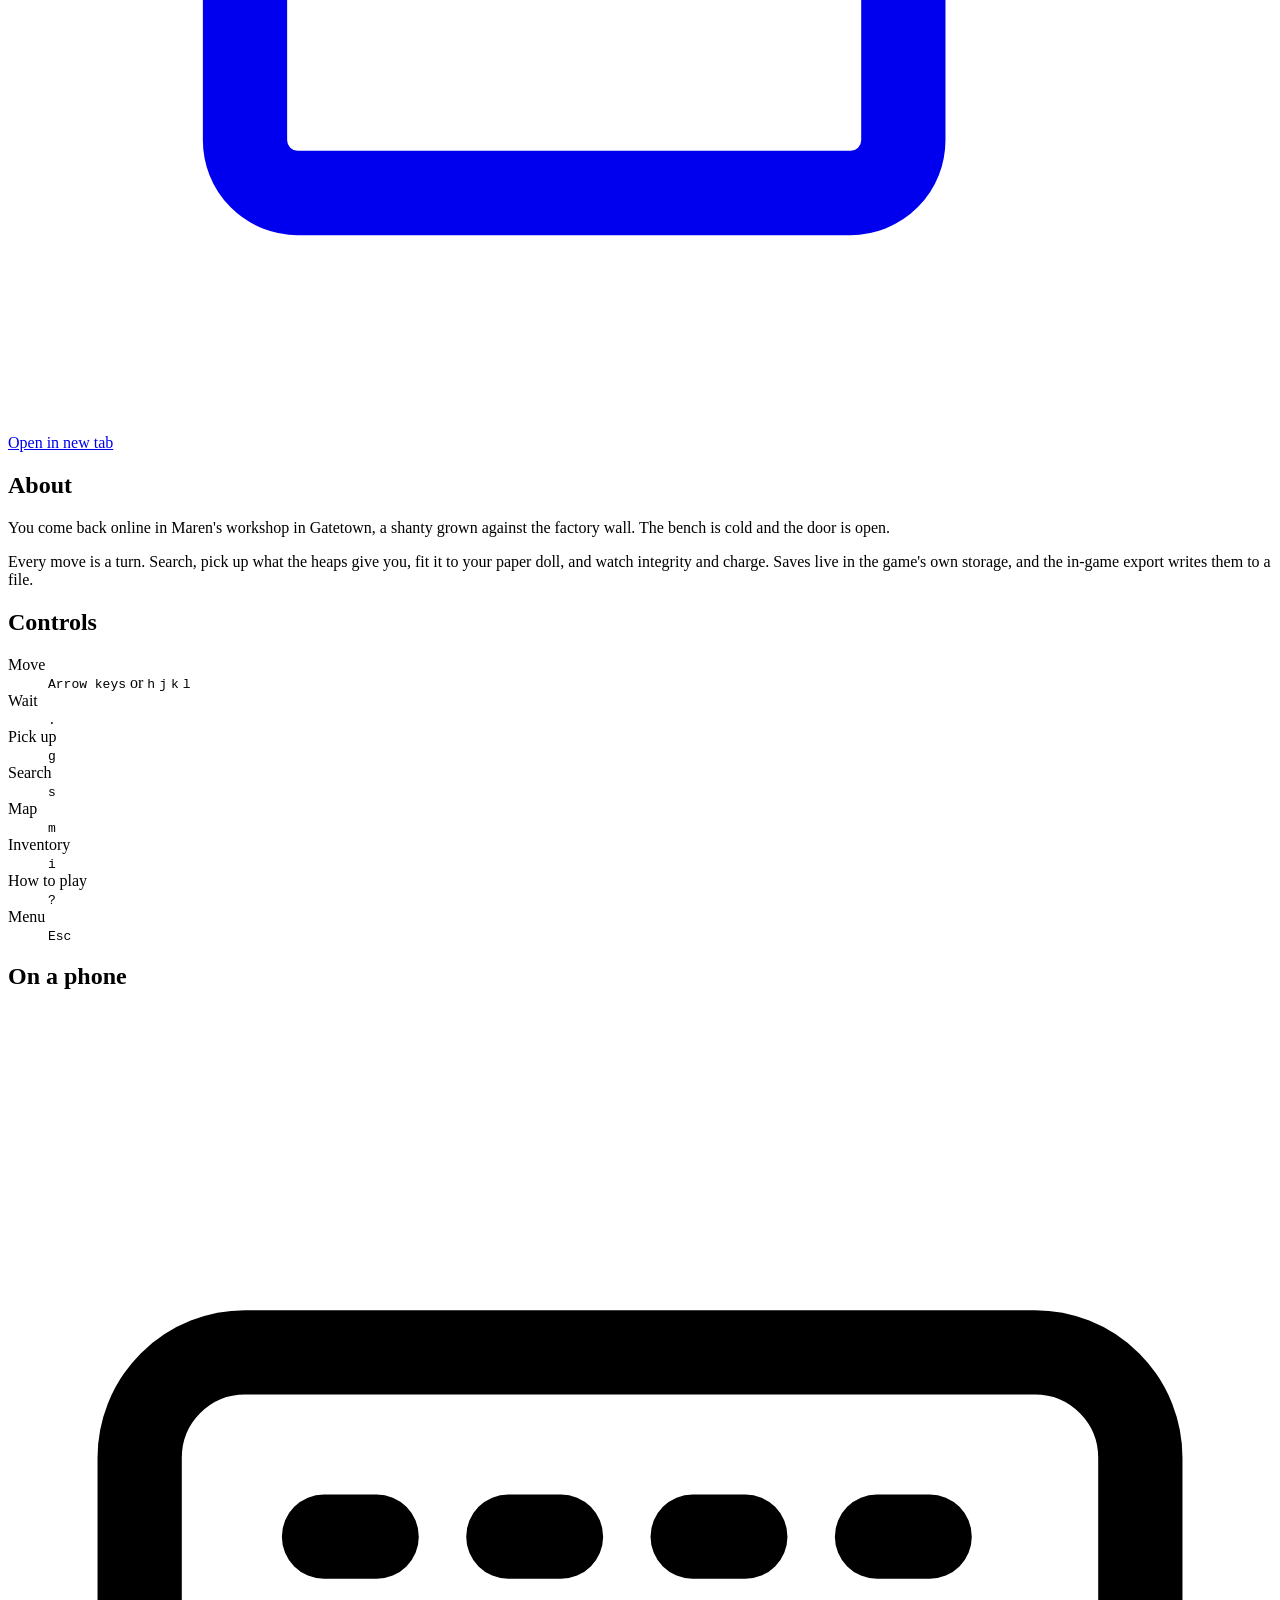
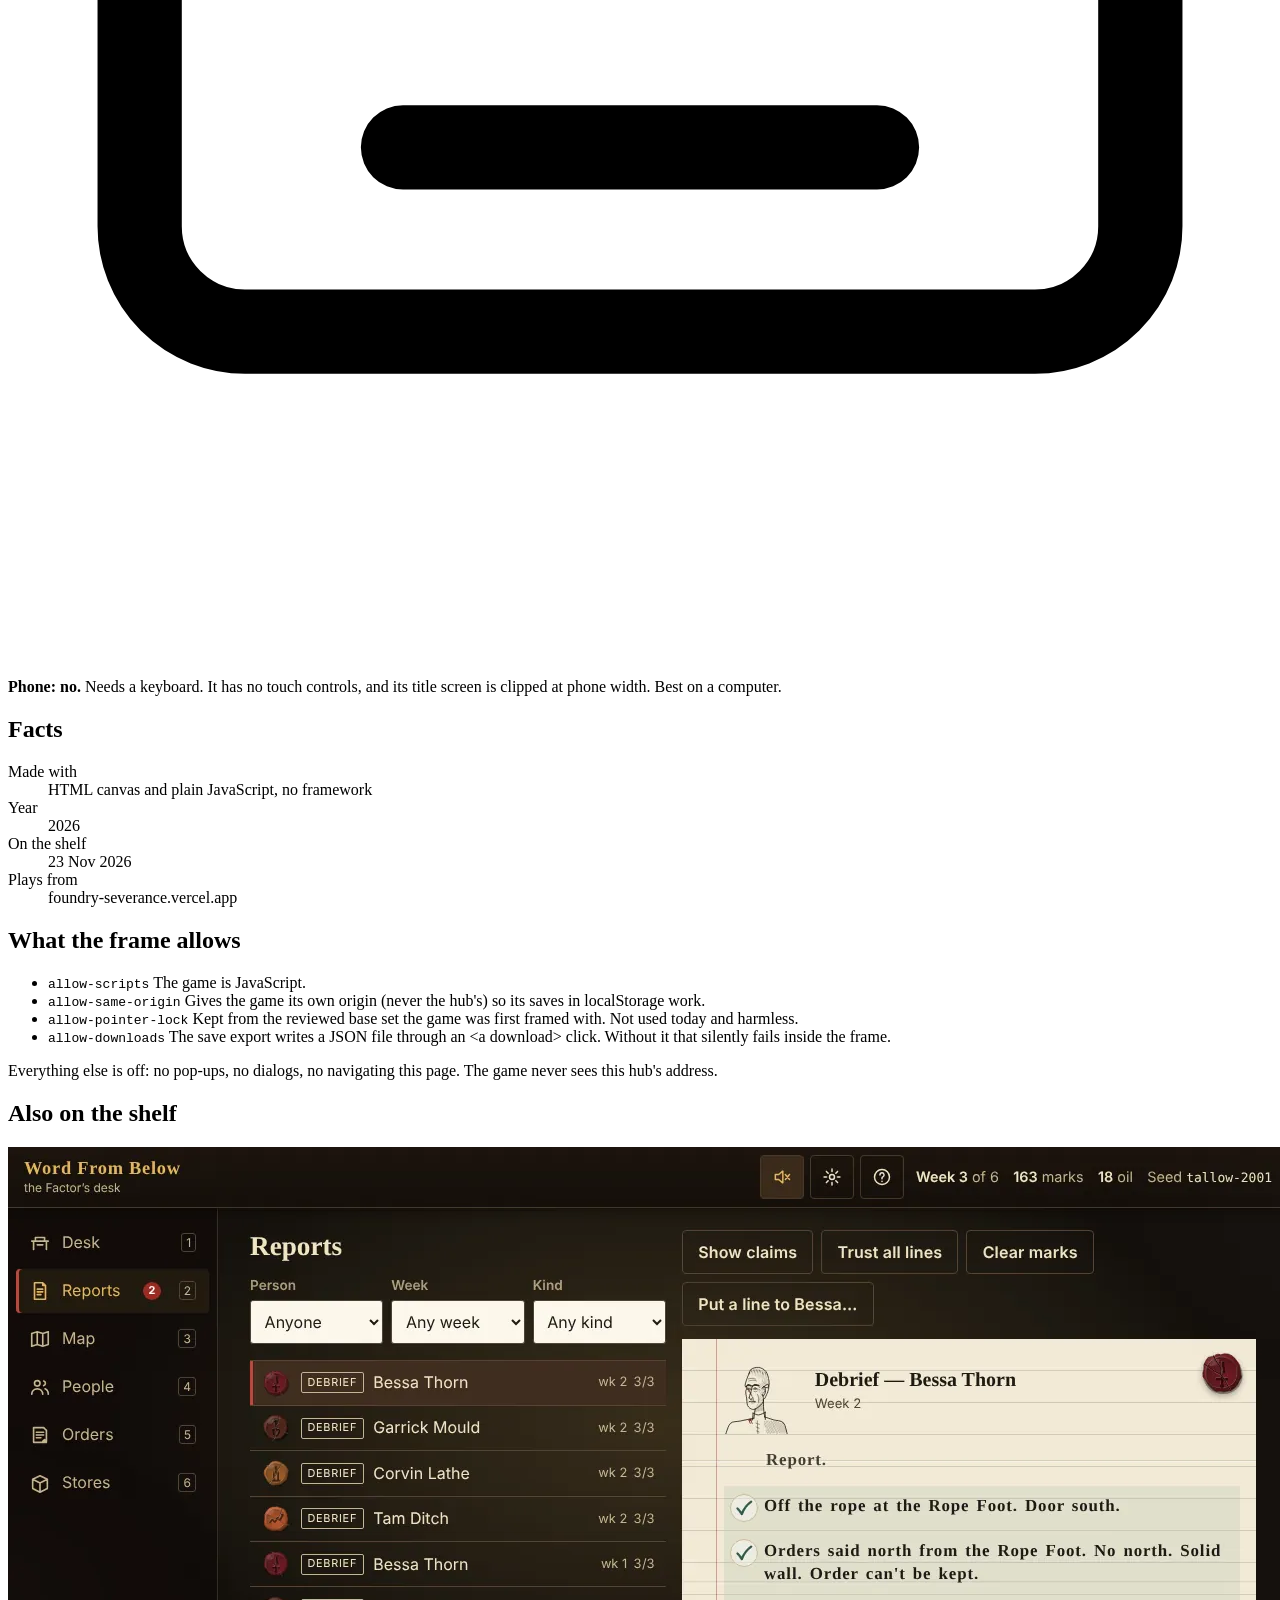
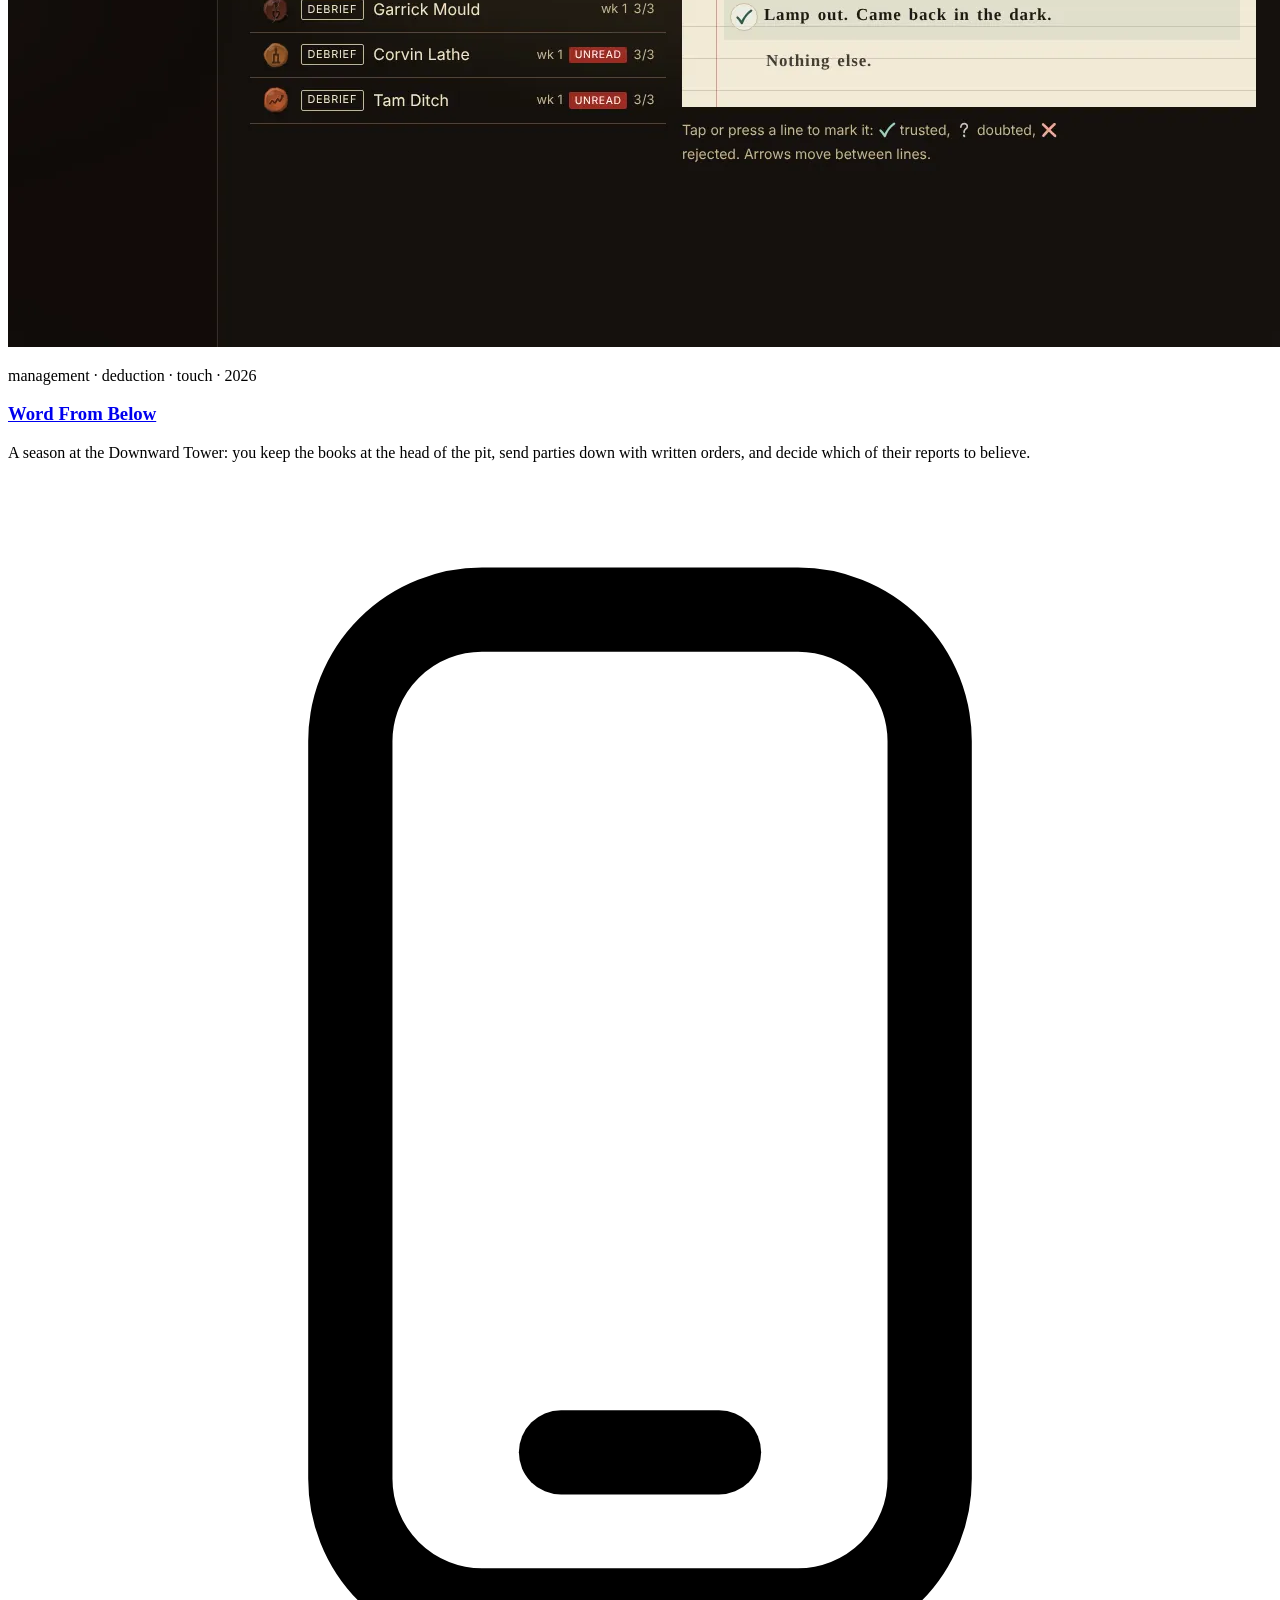
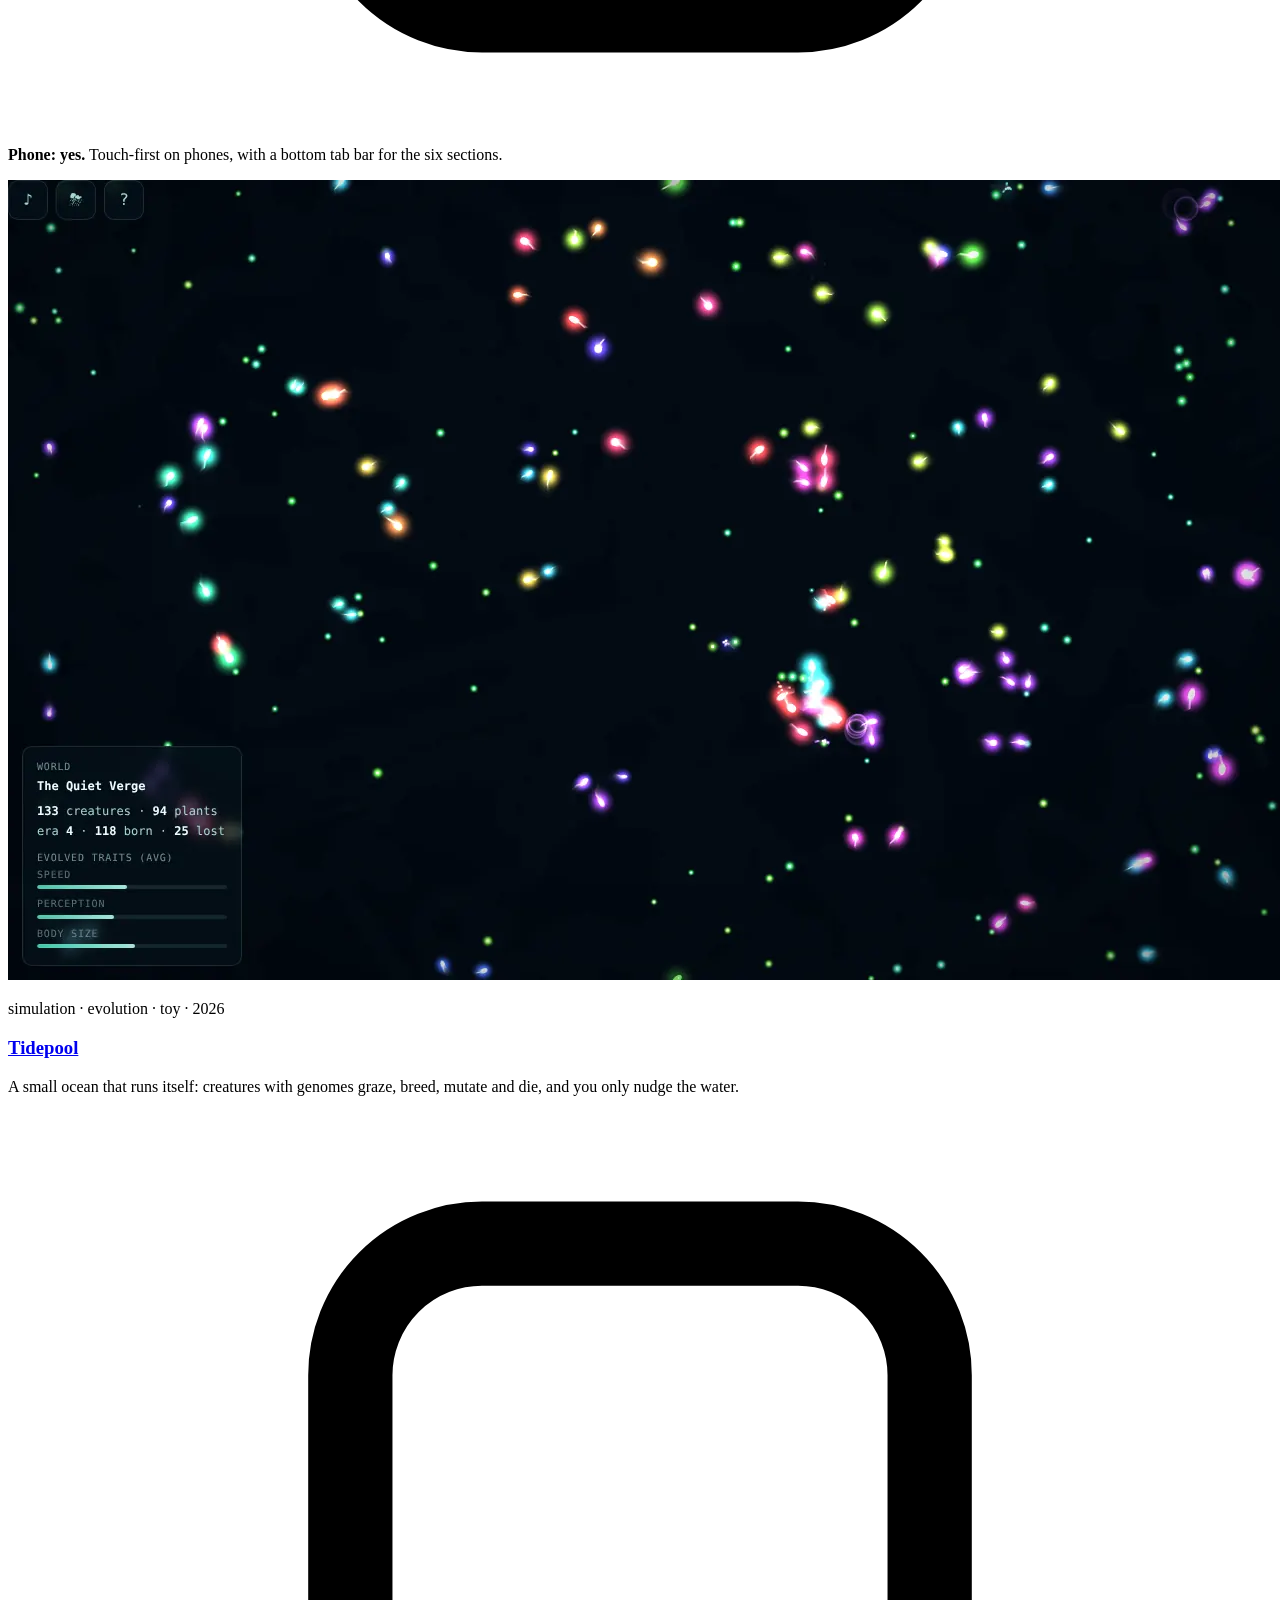
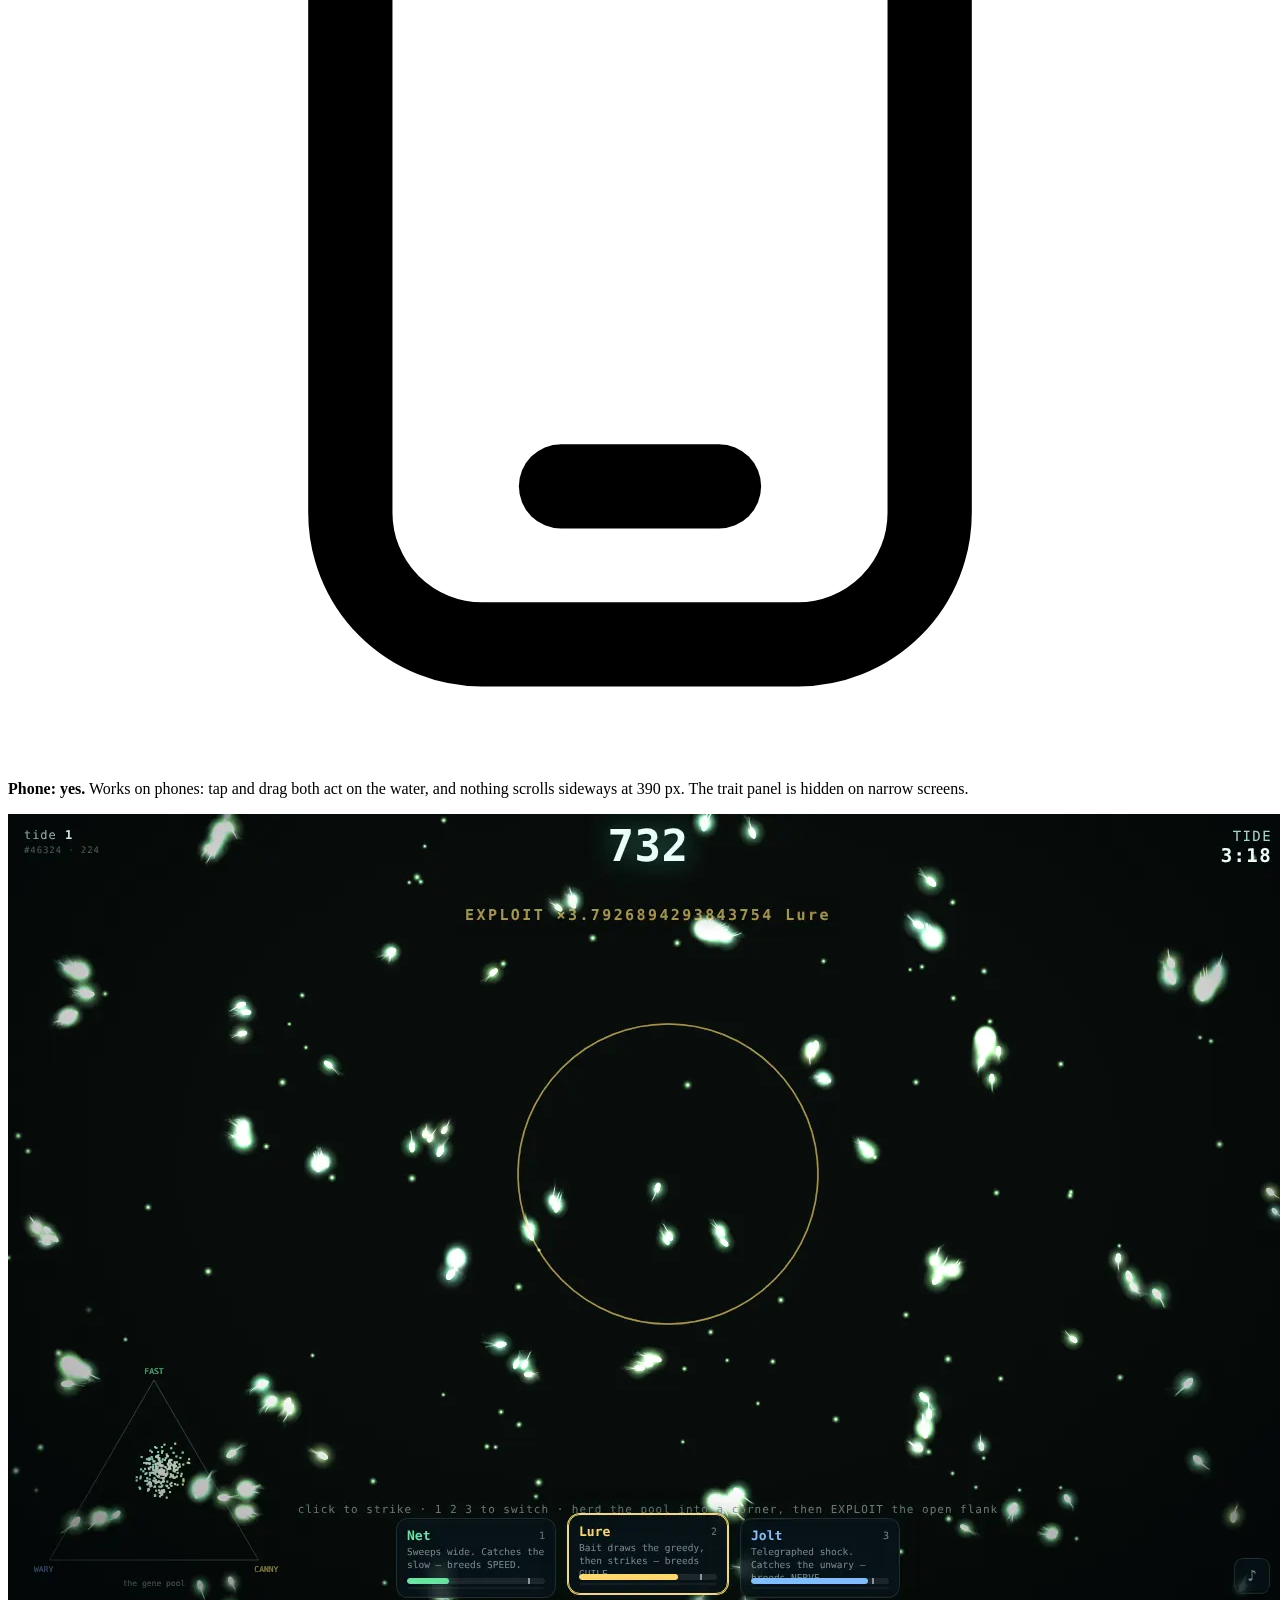
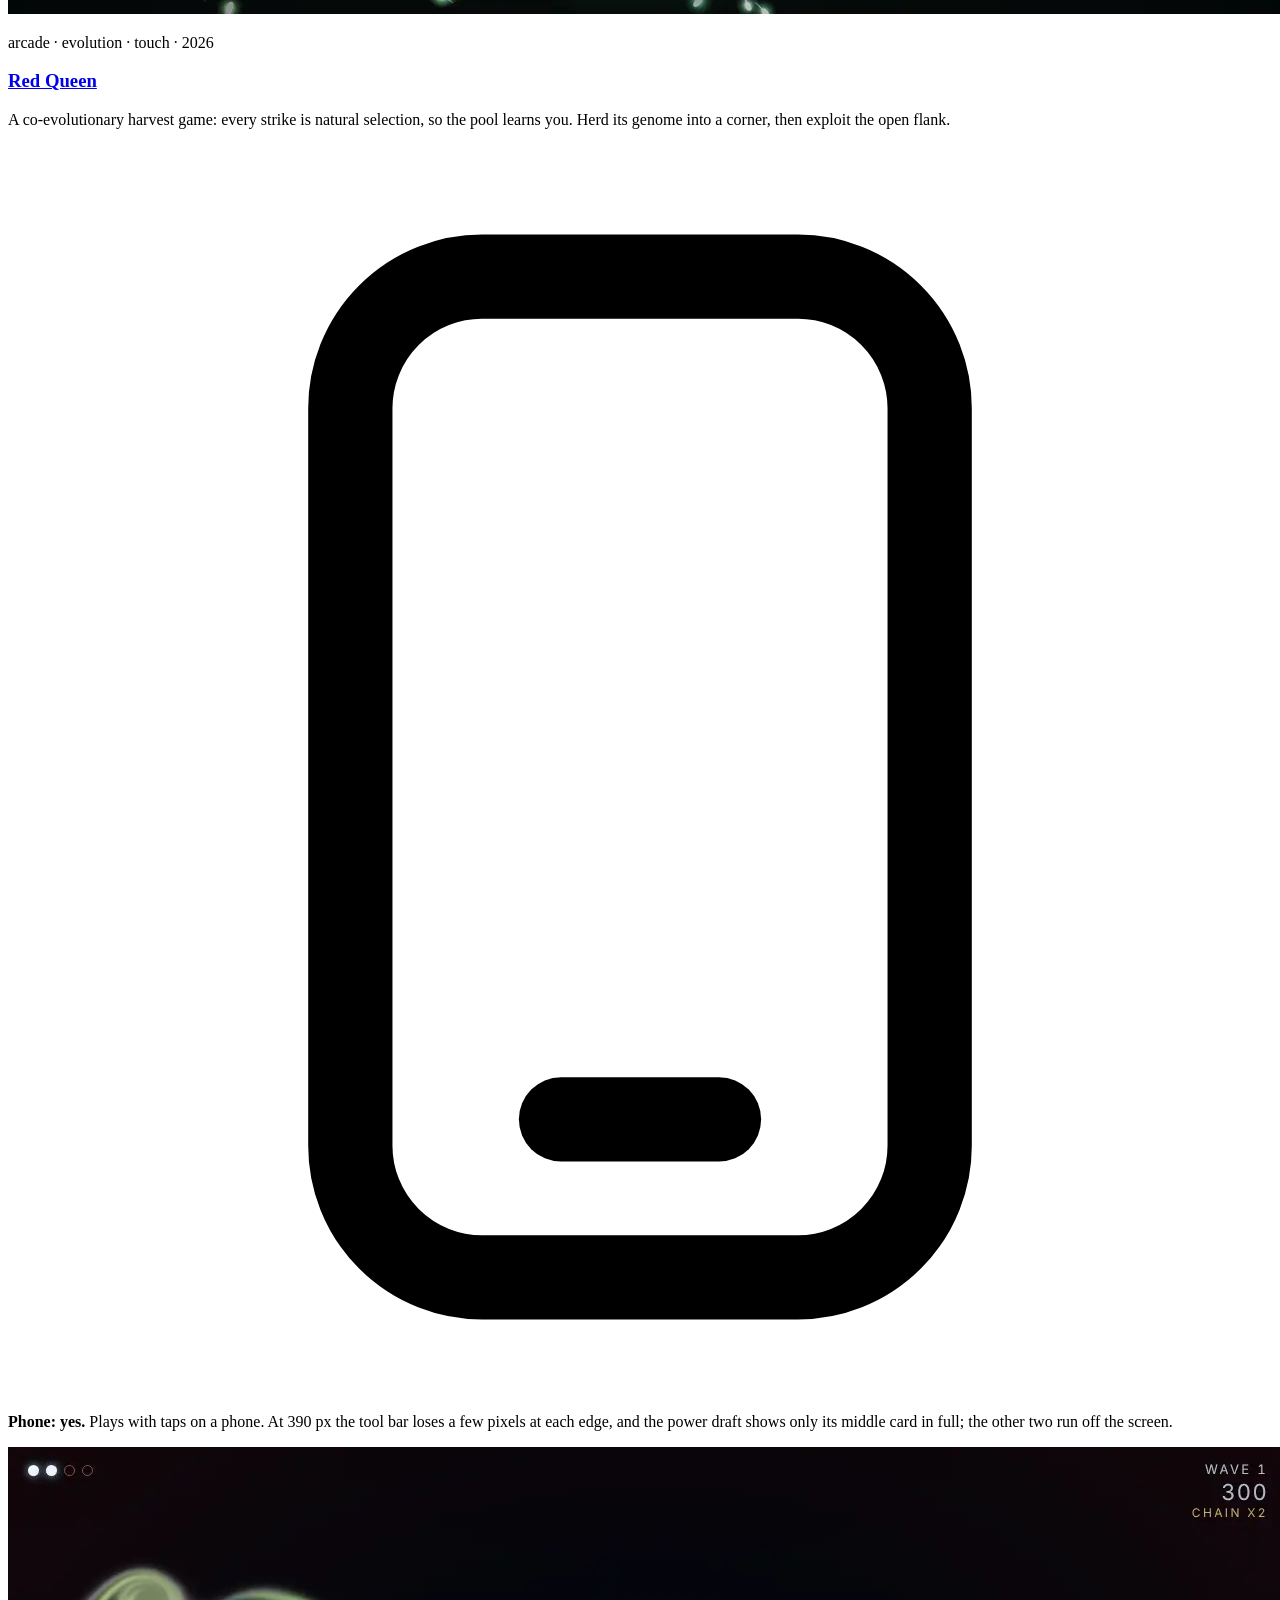
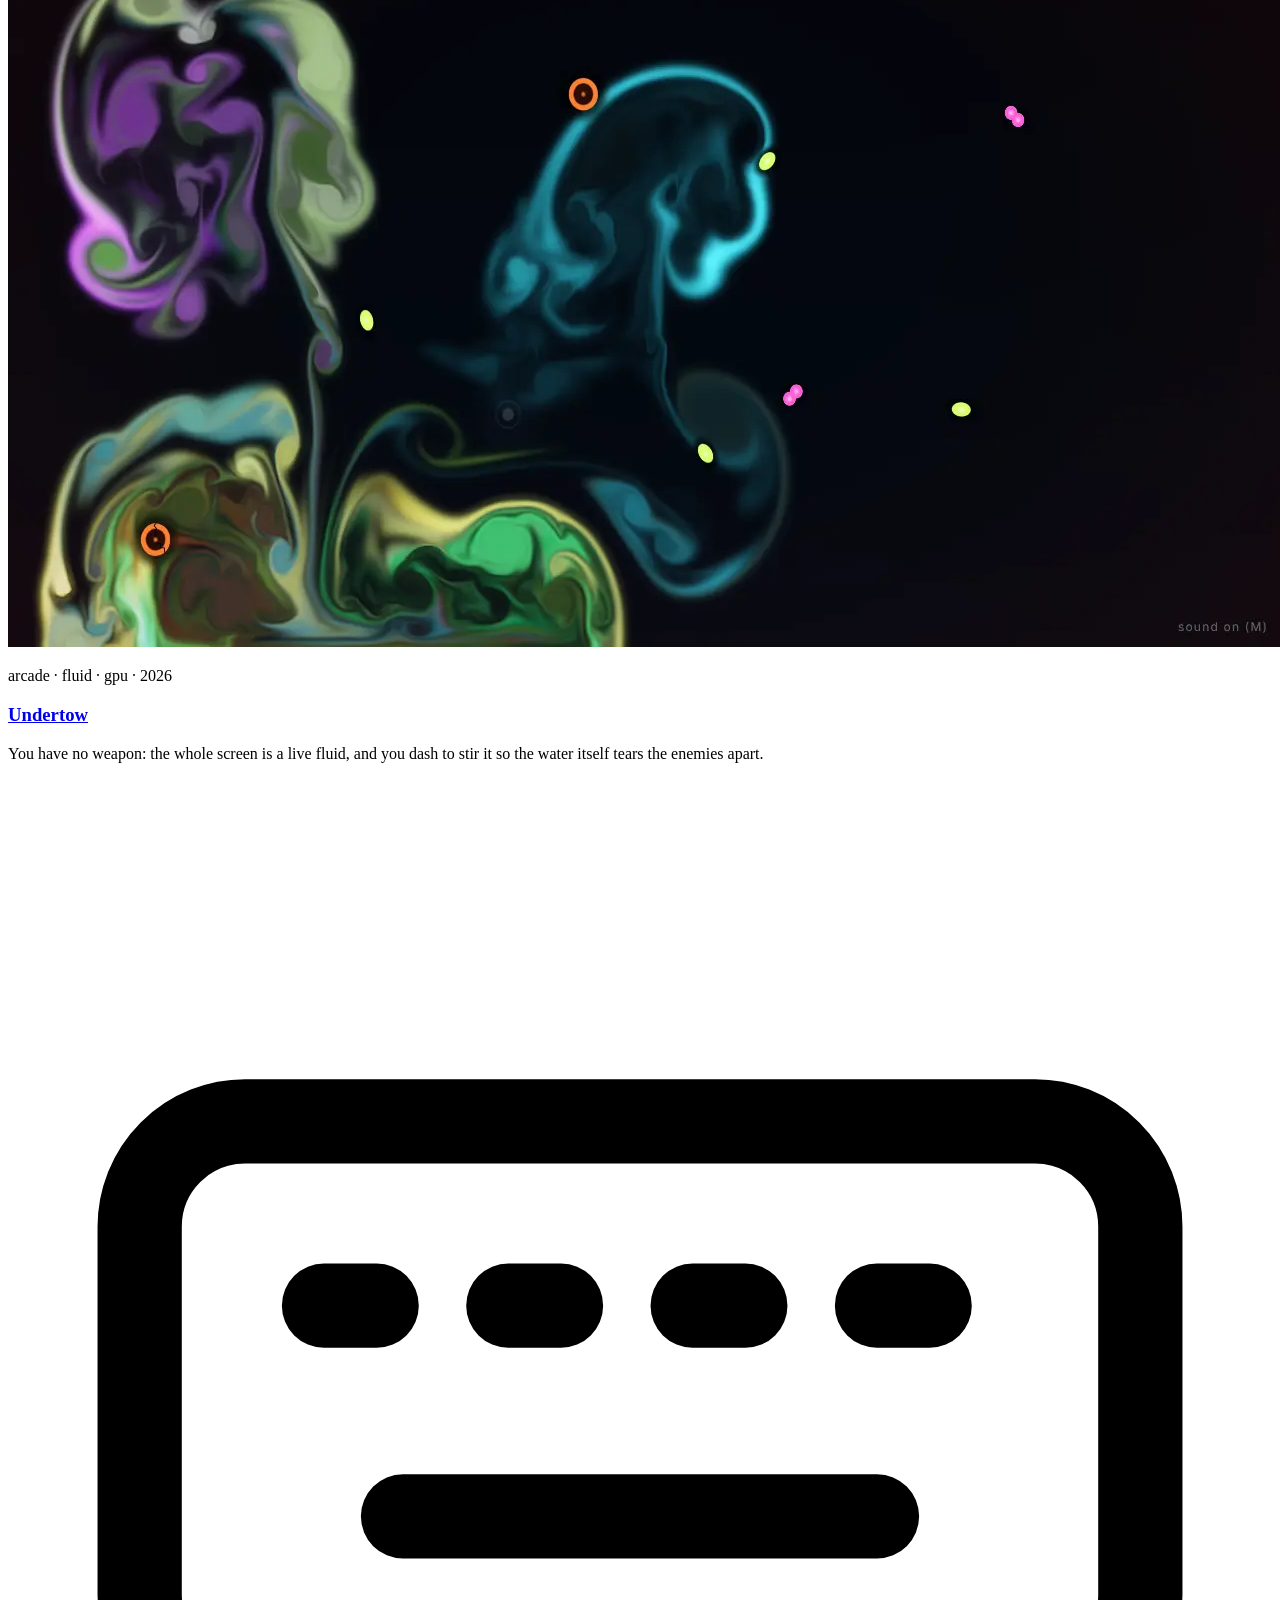
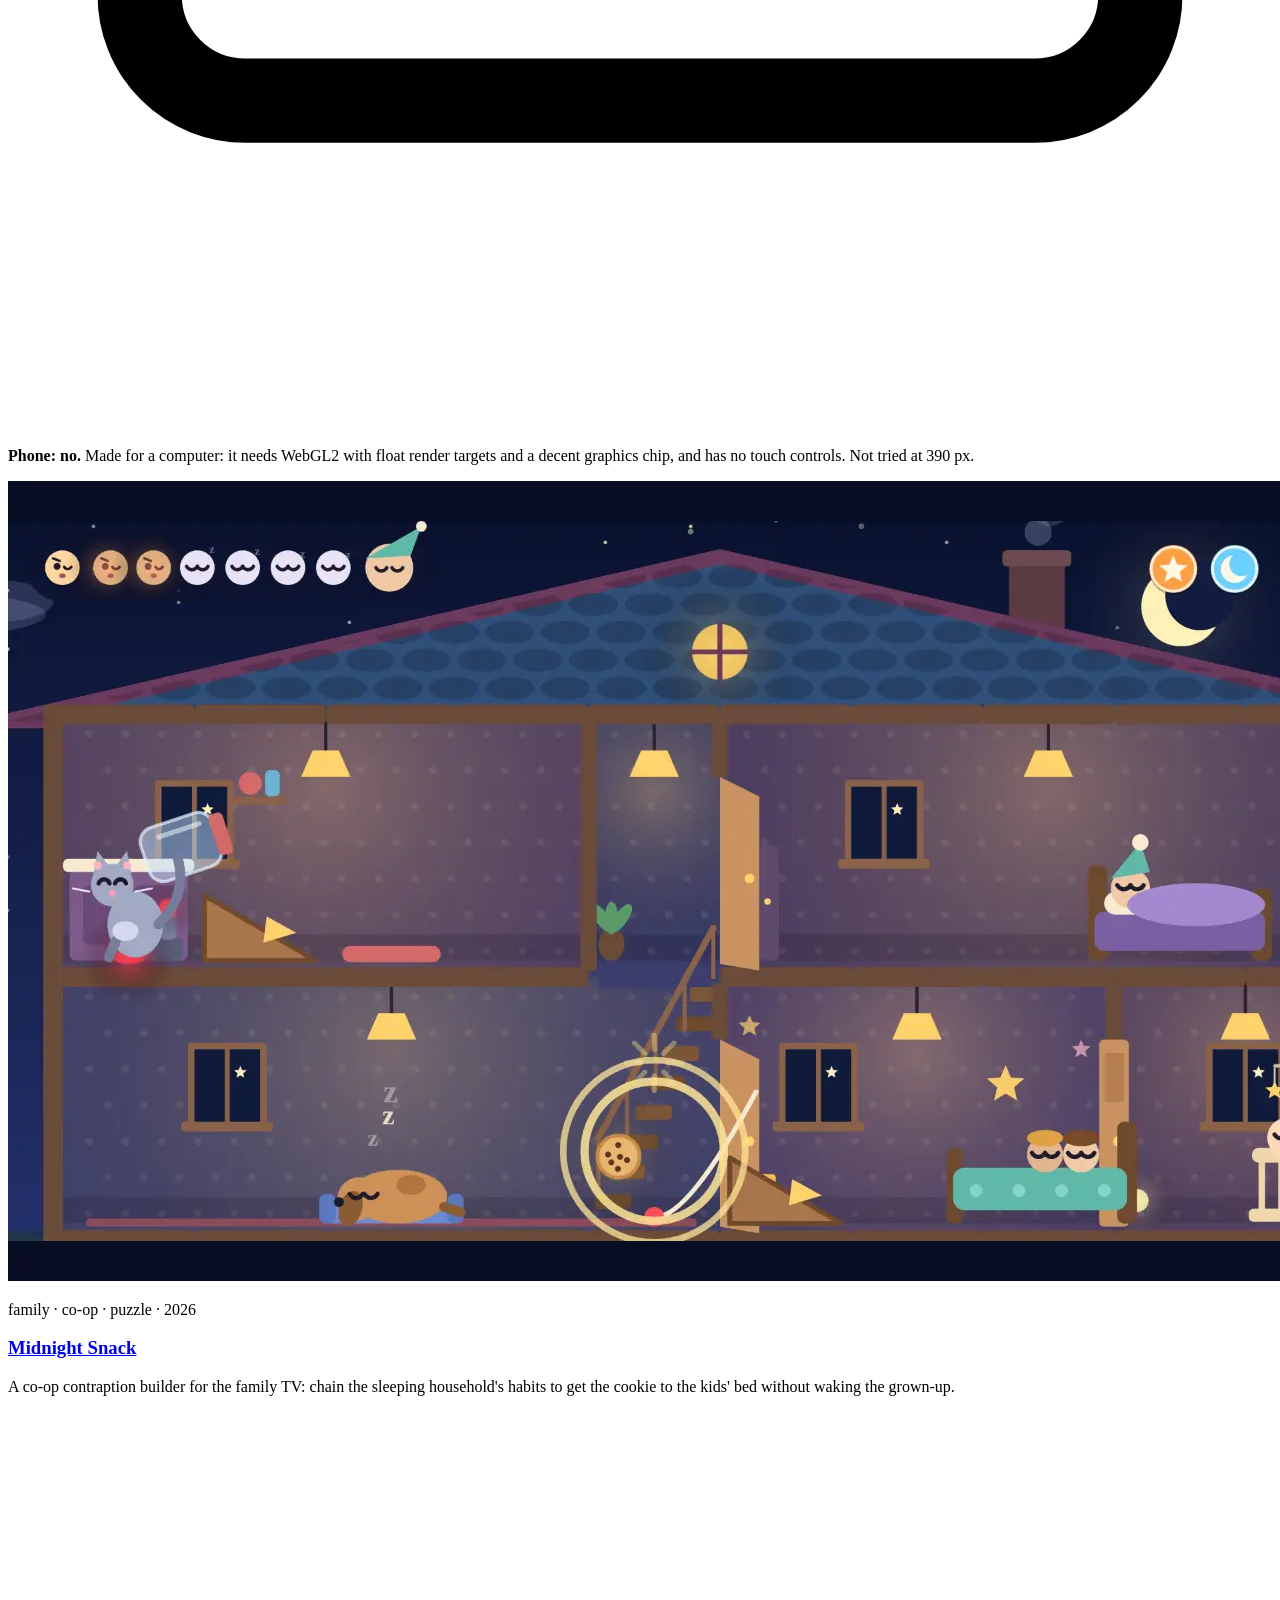
==== commit d2d6fe89: "Add Undertow and Midnight Snack Both are static sites on Vercel (undertow-wheat, midnight-snack-tan)" ====
--- a/public/foundry-severance/index.html
+++ b/public/foundry-severance/index.html
@@ -129,6 +129,26 @@
     <p class="phone phone-yes"><svg class="ico" viewBox="0 0 24 24" aria-hidden="true" focusable="false"><rect x="6.5" y="2.5" width="11" height="19" rx="2.5" fill="none" stroke="currentColor" stroke-width="1.6"/><path d="M10.5 18.5h3" stroke="currentColor" stroke-width="1.6" stroke-linecap="round"/></svg><span><b>Phone: yes.</b> Plays with taps on a phone. At 390 px the tool bar loses a few pixels at each edge, and the power draft shows only its middle card in full; the other two run off the screen.</span></p>
   </div>
 </article>
+<article class="cart g-undertow">
+  <div class="bezel"><div class="screen"><img class="" src="/shots/undertow.webp" width="1280" height="800" alt="Undertow in play: swirls of violet, green, gold and cyan dye on a dark field, lime, orange and magenta enemies scattered through it, wave 1, score 300, chain x2." loading="lazy" decoding="async"></div><span class="led" aria-hidden="true"></span></div>
+  <div class="plate">
+    <p class="cart-meta">arcade · fluid · gpu · 2026</p>
+    <h3 class="cart-title"><a href="/undertow/">Undertow</a></h3>
+    
+    <p class="cart-line">You have no weapon: the whole screen is a live fluid, and you dash to stir it so the water itself tears the enemies apart.</p>
+    <p class="phone phone-no"><svg class="ico" viewBox="0 0 24 24" aria-hidden="true" focusable="false"><rect x="2.5" y="6.5" width="19" height="11" rx="2" fill="none" stroke="currentColor" stroke-width="1.6"/><path d="M6 10h1M9.5 10h1M13 10h1M16.5 10h1M7.5 14h9" stroke="currentColor" stroke-width="1.6" stroke-linecap="round"/></svg><span><b>Phone: no.</b> Made for a computer: it needs WebGL2 with float render targets and a decent graphics chip, and has no touch controls. Not tried at 390 px.</span></p>
+  </div>
+</article>
+<article class="cart g-midnight-snack">
+  <div class="bezel"><div class="screen"><img class="" src="/shots/midnight-snack.webp" width="1280" height="800" alt="Midnight Snack running in the tall house: the cat sits on the red dot by the tipped jar upstairs, the cookie tumbles down the stairs past a string-opened door toward the kids' bed, and the sleeping faces meter shows three stirring." loading="lazy" decoding="async"></div><span class="led" aria-hidden="true"></span></div>
+  <div class="plate">
+    <p class="cart-meta">family · co-op · puzzle · 2026</p>
+    <h3 class="cart-title"><a href="/midnight-snack/">Midnight Snack</a></h3>
+    
+    <p class="cart-line">A co-op contraption builder for the family TV: chain the sleeping household's habits to get the cookie to the kids' bed without waking the grown-up.</p>
+    <p class="phone phone-no"><svg class="ico" viewBox="0 0 24 24" aria-hidden="true" focusable="false"><rect x="2.5" y="6.5" width="19" height="11" rx="2" fill="none" stroke="currentColor" stroke-width="1.6"/><path d="M6 10h1M9.5 10h1M13 10h1M16.5 10h1M7.5 14h9" stroke="currentColor" stroke-width="1.6" stroke-linecap="round"/></svg><span><b>Phone: no.</b> Made for a TV or computer with a keyboard or gamepad; there are no touch controls. Not tried at 390 px.</span></p>
+  </div>
+</article>
   </div>
 </nav>
 </main>
